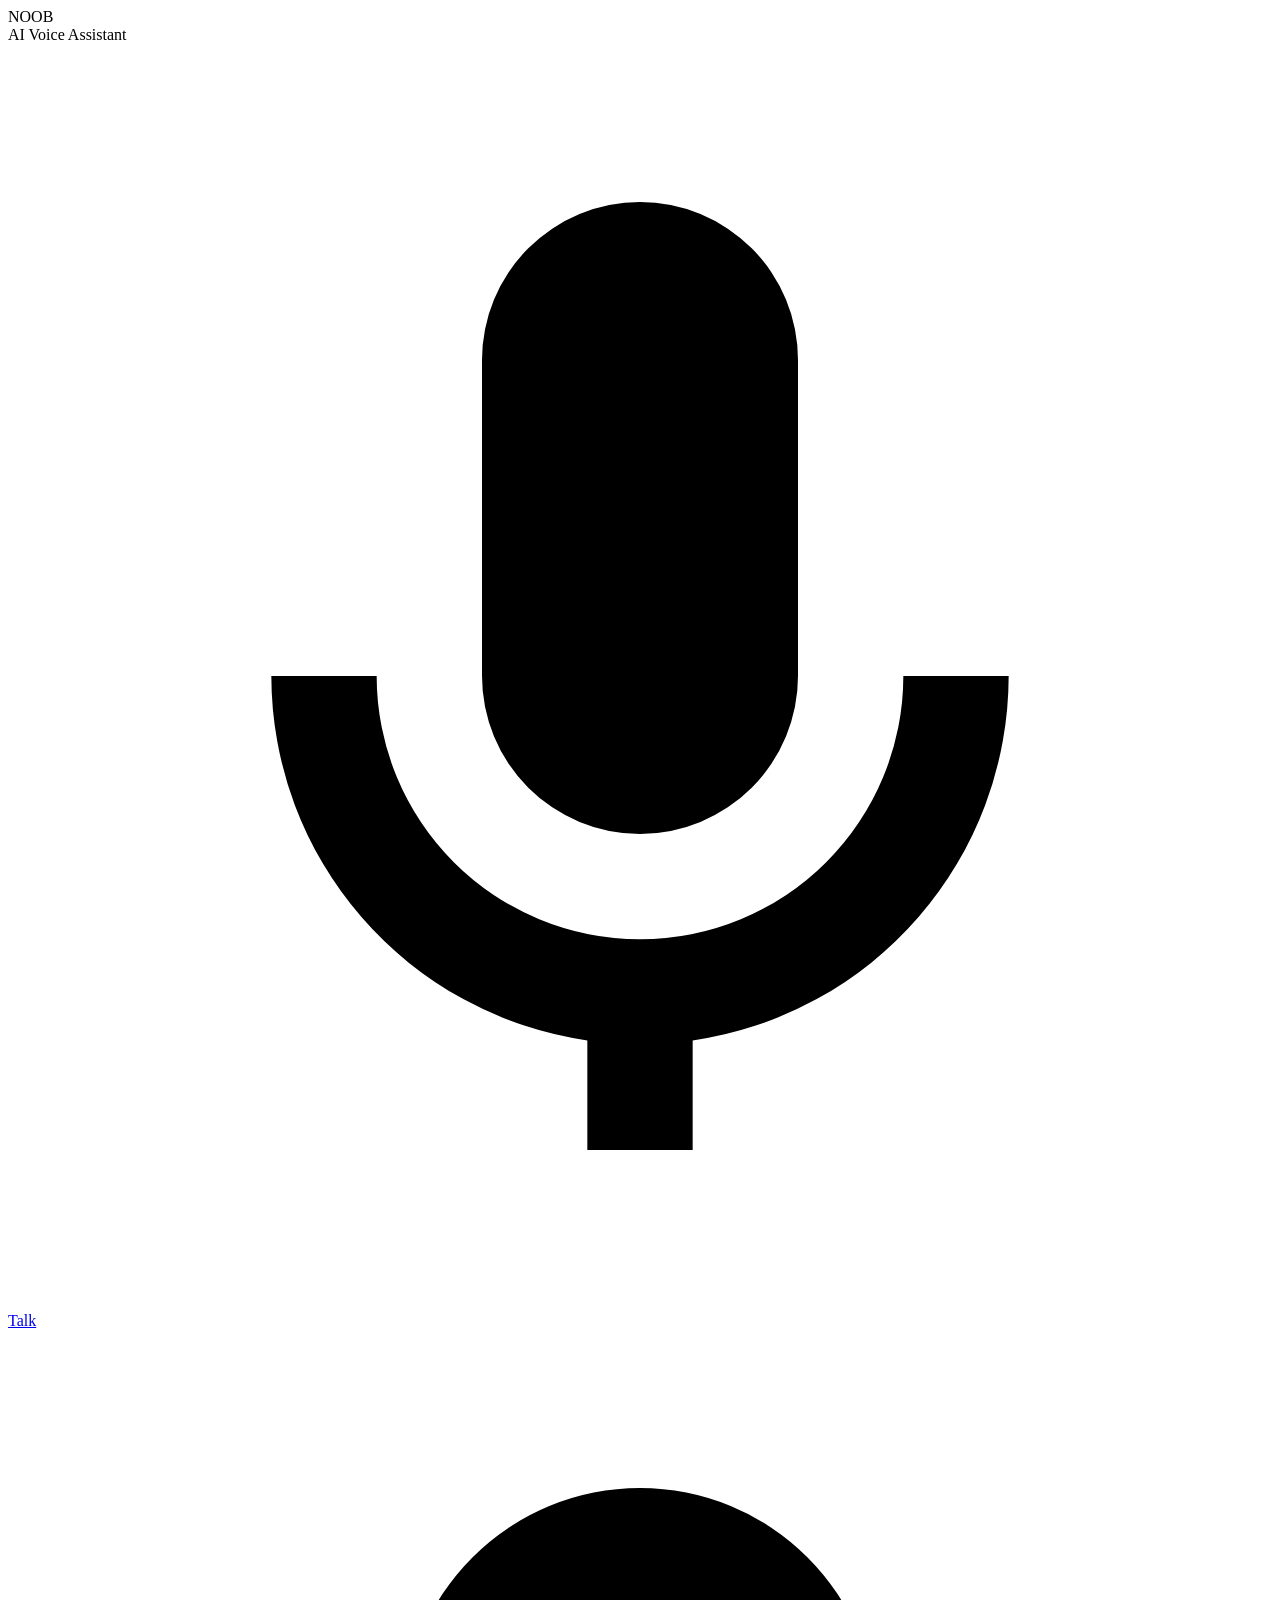
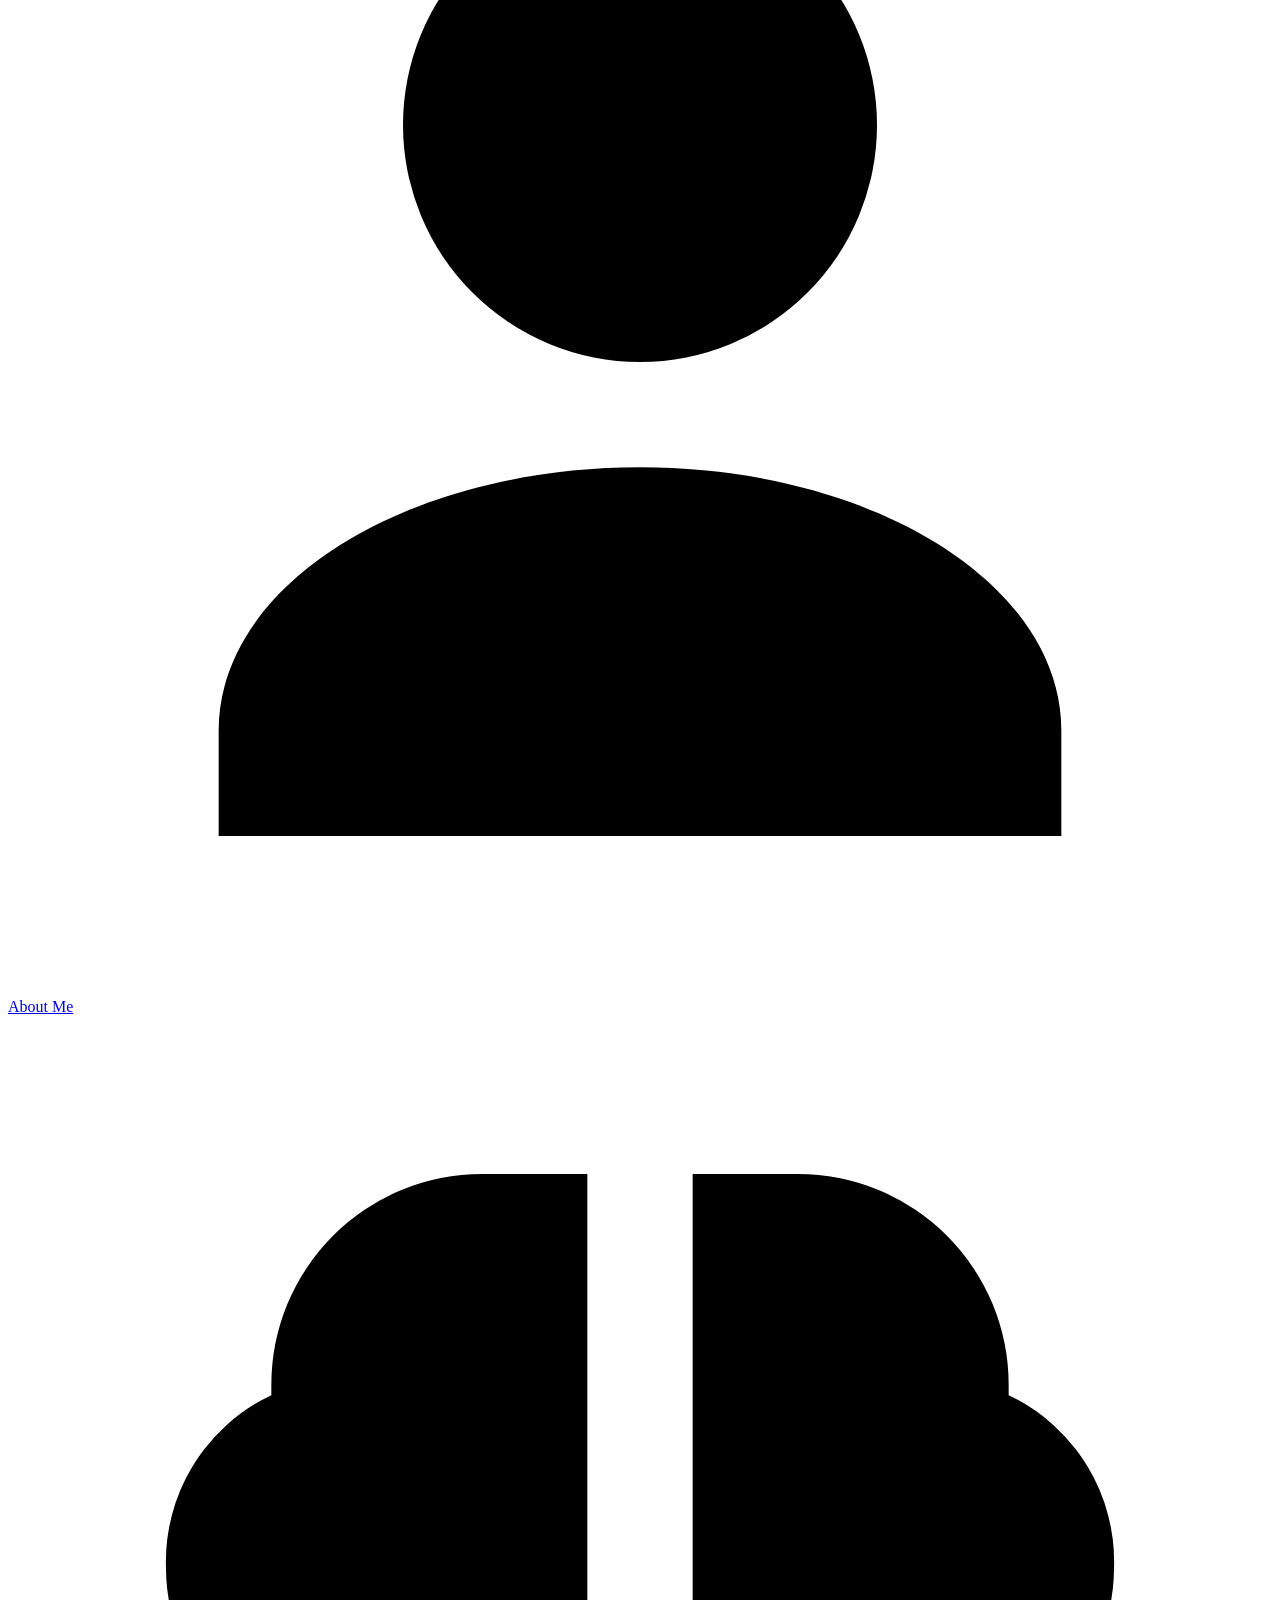
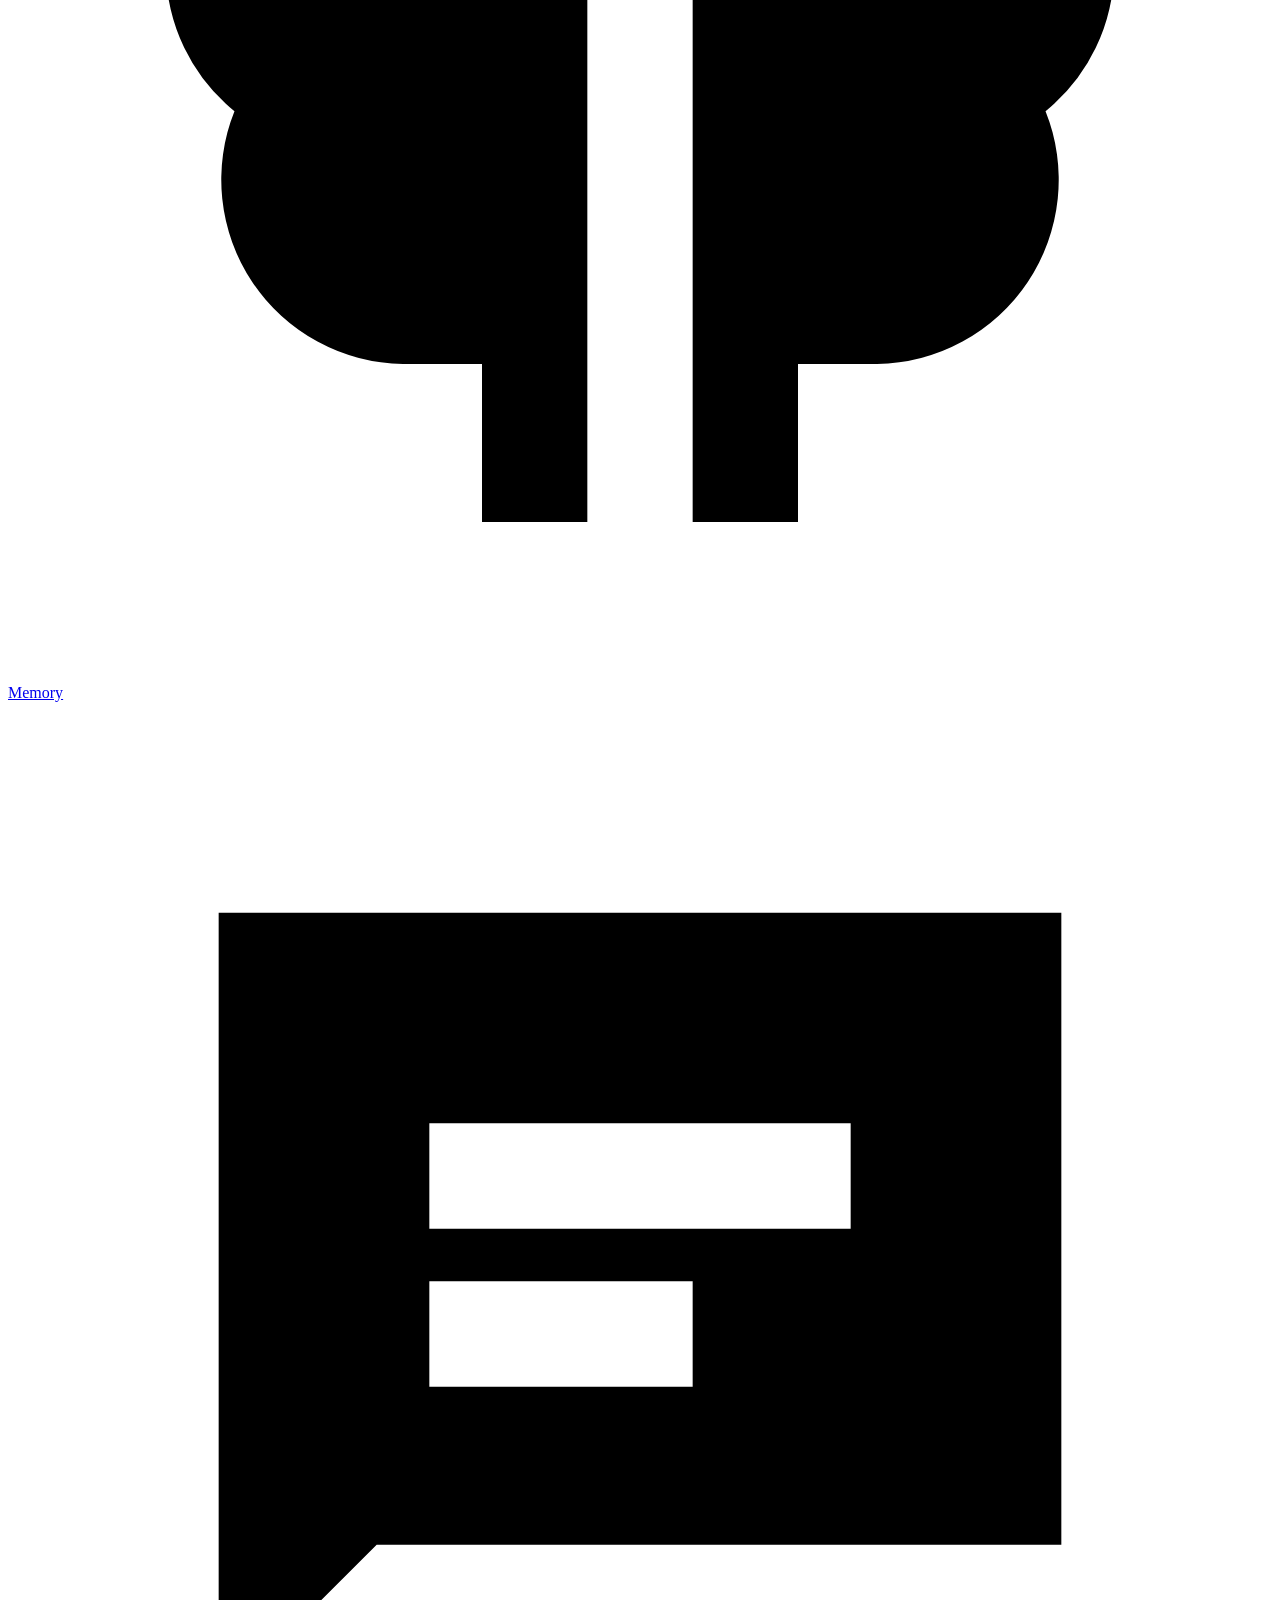
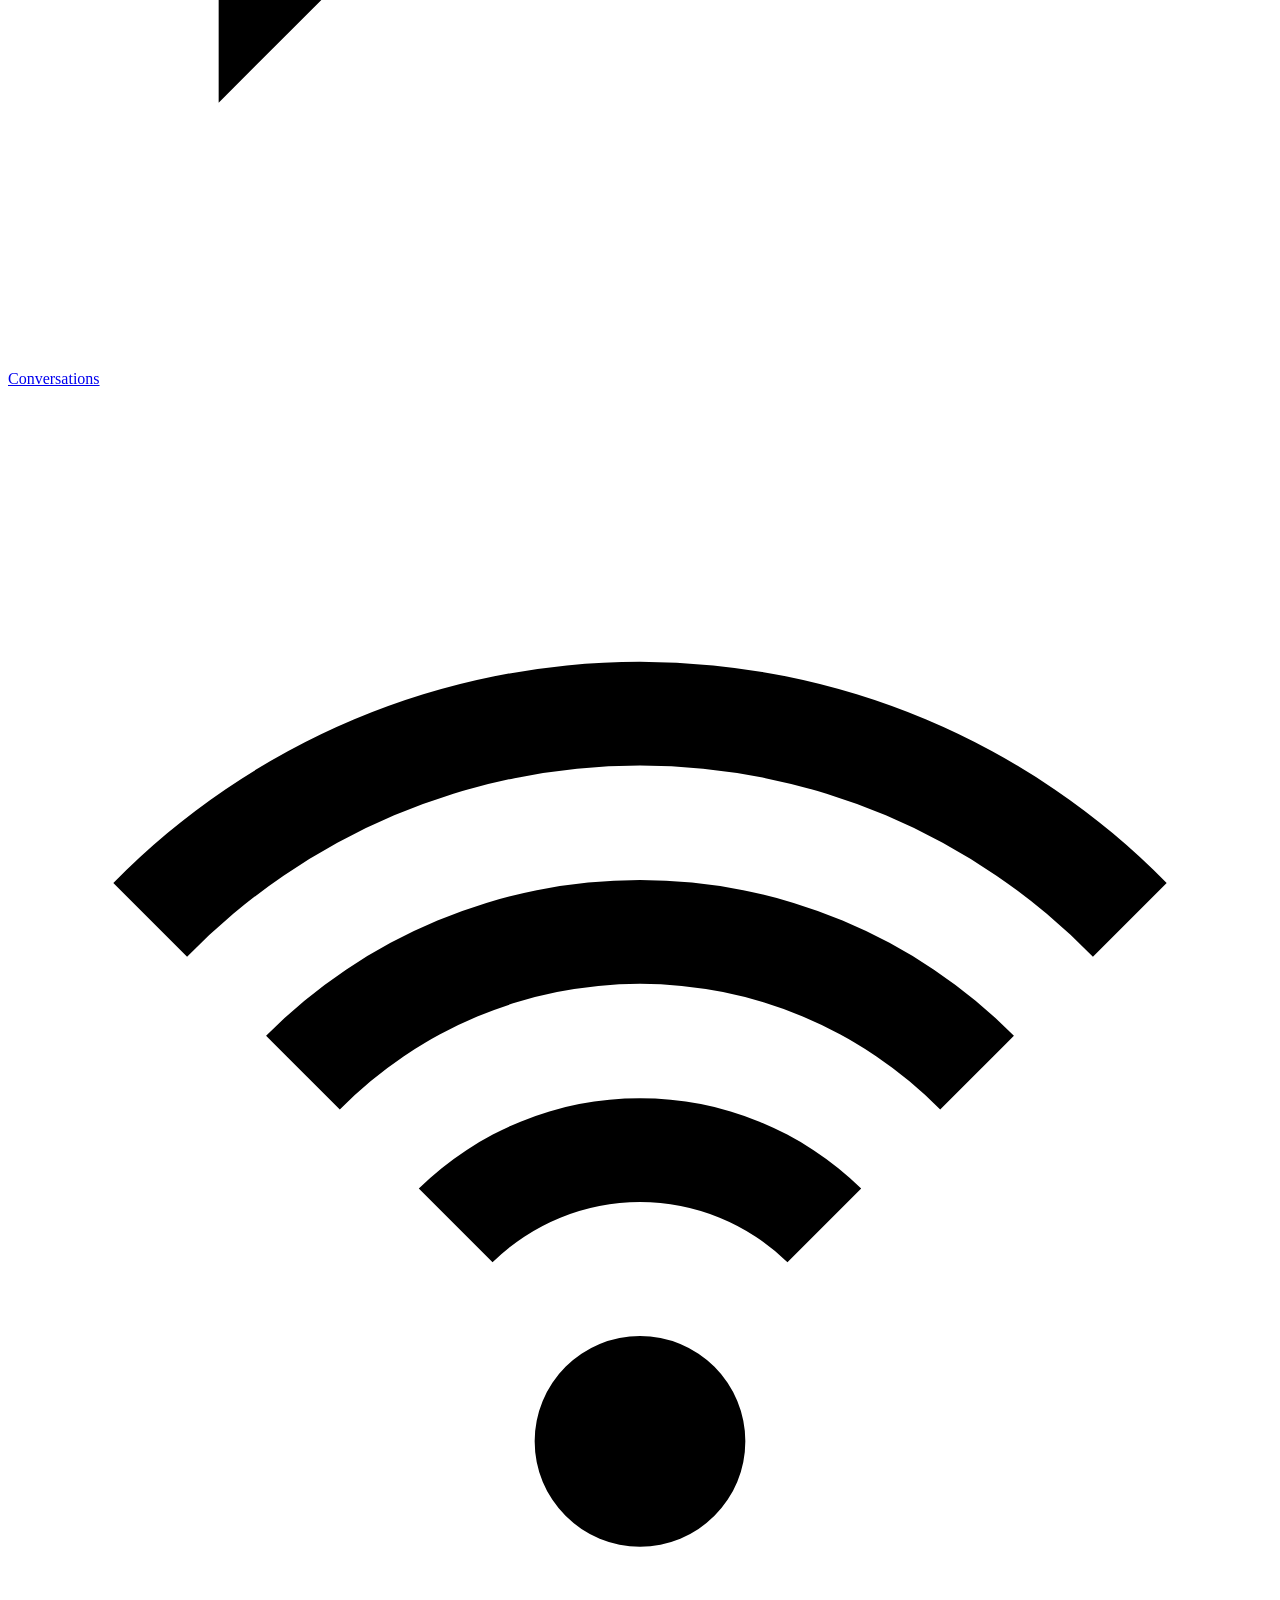
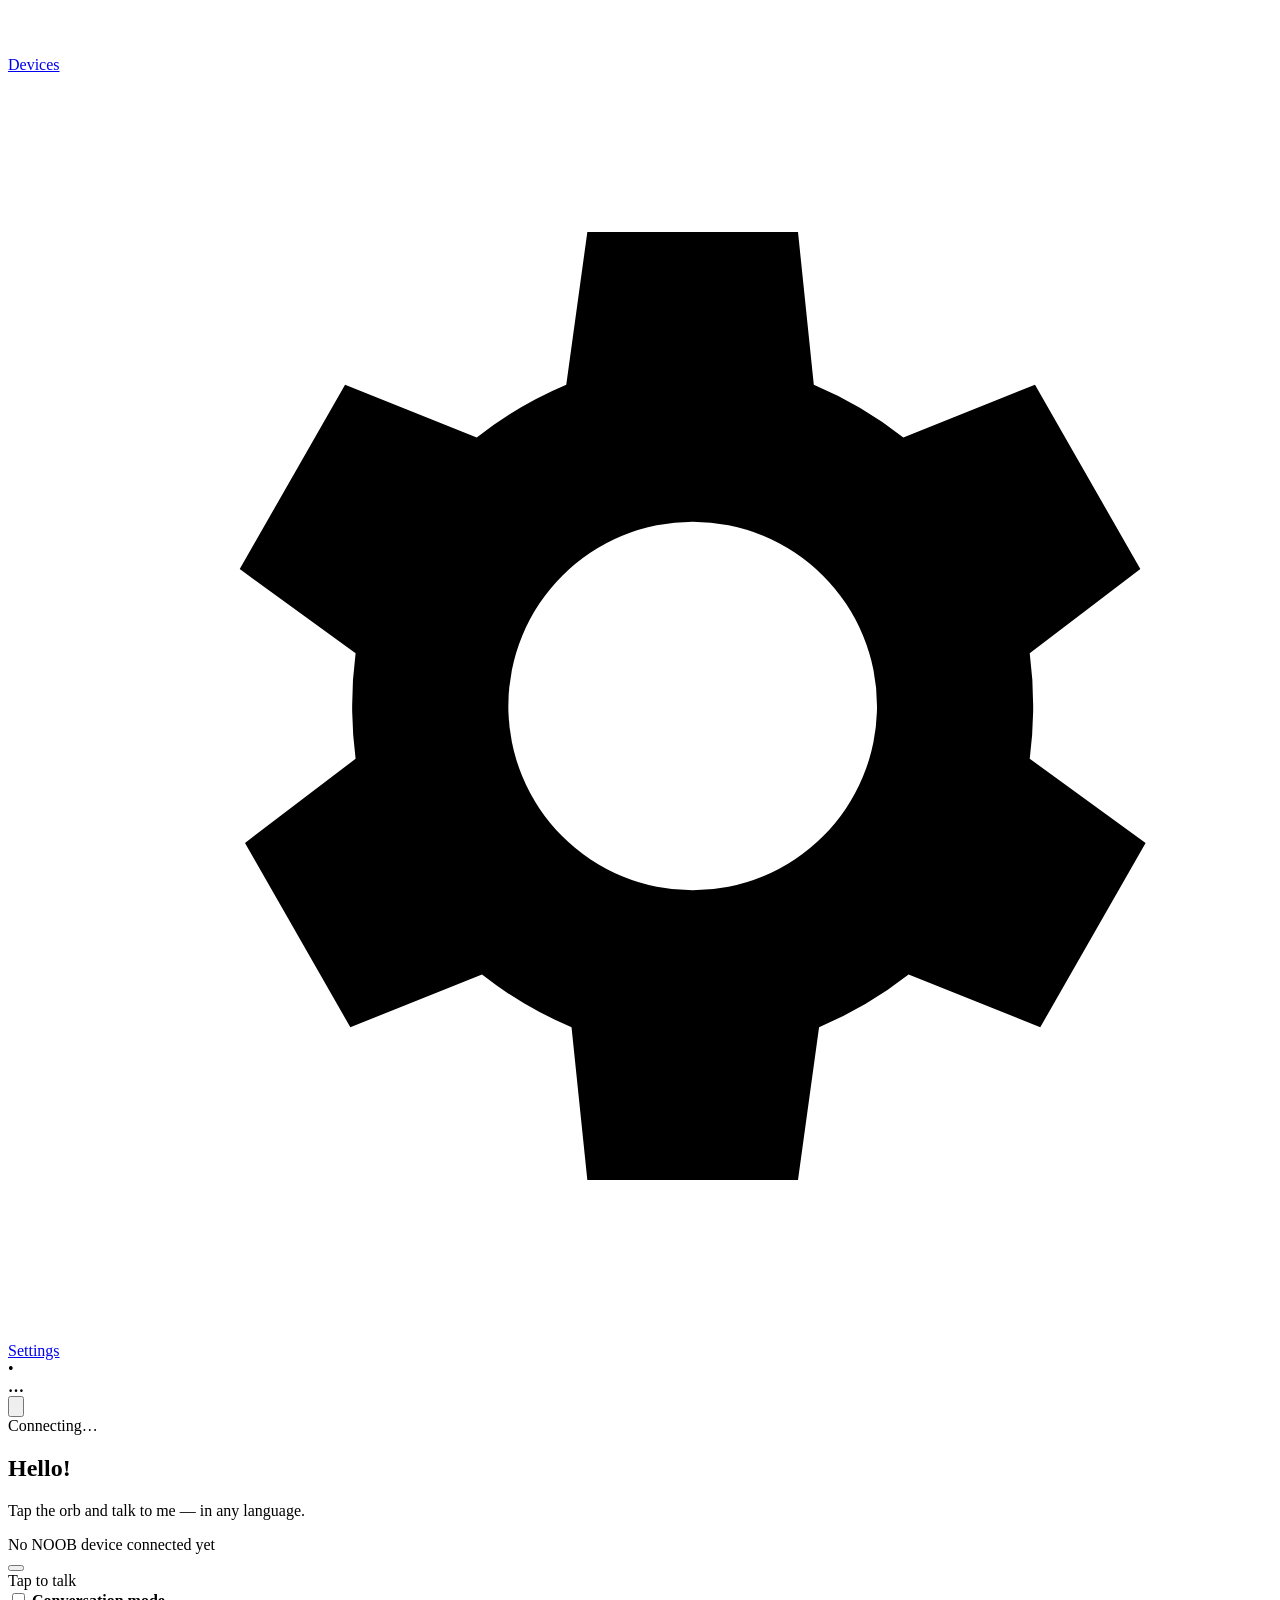
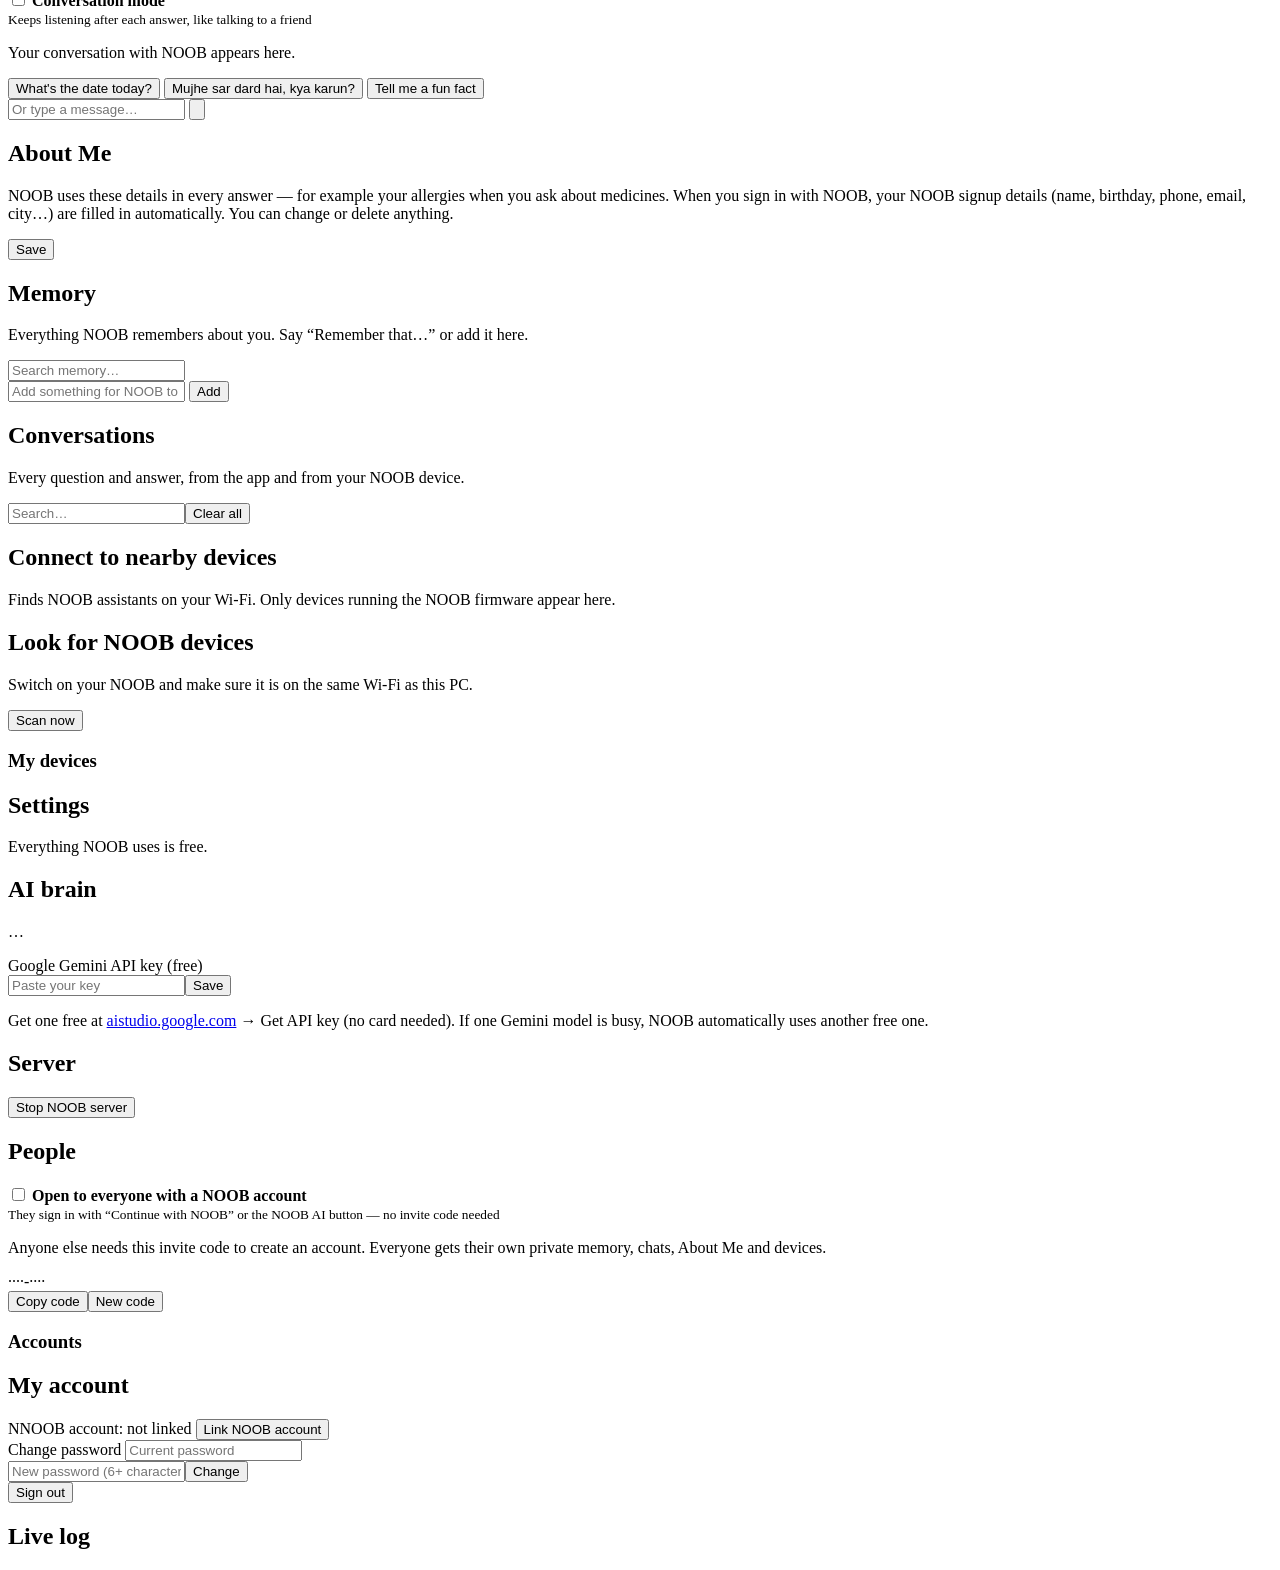
==== server/web/index.html @ 2a8a7c51 "Fill About Me with each person's NOOB signup details on every NOOB sign-in Name, birthday, gender, p" ====
<!doctype html>
<html lang="en">
<head>
  <meta charset="utf-8">
  <meta name="viewport" content="width=device-width, initial-scale=1">
  <title>NOOB</title>
  <link rel="icon" href="data:image/svg+xml,<svg xmlns='http://www.w3.org/2000/svg' viewBox='0 0 64 64'><defs><radialGradient id='g' cx='35%' cy='30%'><stop offset='0' stop-color='%2322d3ee'/><stop offset='1' stop-color='%237c5cff'/></radialGradient></defs><circle cx='32' cy='32' r='28' fill='url(%23g)'/></svg>">
  <link rel="stylesheet" href="/static/style.css">
</head>
<body>
<div class="bg-glow"></div>

<aside class="sidebar">
  <div class="brand">
    <div class="brand-orb"></div>
    <div><div class="brand-name">NOOB</div><div class="brand-sub">AI Voice Assistant</div></div>
  </div>
  <nav>
    <a href="#talk" data-page="talk"><svg viewBox="0 0 24 24"><path d="M12 15a3 3 0 0 0 3-3V6a3 3 0 0 0-6 0v6a3 3 0 0 0 3 3Zm5-3a5 5 0 0 1-10 0H5a7 7 0 0 0 6 6.92V21h2v-2.08A7 7 0 0 0 19 12h-2Z"/></svg><span>Talk</span></a>
    <a href="#about" data-page="about"><svg viewBox="0 0 24 24"><path d="M12 12a4.5 4.5 0 1 0 0-9 4.5 4.5 0 0 0 0 9Zm0 2c-4.4 0-8 2.2-8 5v2h16v-2c0-2.8-3.6-5-8-5Z"/></svg><span>About Me</span></a>
    <a href="#memory" data-page="memory"><svg viewBox="0 0 24 24"><path d="M9 3a4 4 0 0 0-4 4v.2A3.5 3.5 0 0 0 3 10.5 3.5 3.5 0 0 0 4.3 13.2 3.5 3.5 0 0 0 7.5 18H9v3h2V3H9Zm6 0h-2v18h2v-3h1.5a3.5 3.5 0 0 0 3.2-4.8A3.5 3.5 0 0 0 21 10.5a3.5 3.5 0 0 0-2-3.3V7a4 4 0 0 0-4-4Z"/></svg><span>Memory</span></a>
    <a href="#history" data-page="history"><svg viewBox="0 0 24 24"><path d="M4 4h16v12H7l-3 3V4Zm4 4v2h8V8H8Zm0 3v2h5v-2H8Z"/></svg><span>Conversations</span></a>
    <a href="#devices" data-page="devices"><svg viewBox="0 0 24 24"><path d="M12 18a2 2 0 1 0 0 4 2 2 0 0 0 0-4Zm-4.2-2.8 1.4 1.4a4 4 0 0 1 5.6 0l1.4-1.4a6 6 0 0 0-8.4 0Zm-2.9-2.9 1.4 1.4a8 8 0 0 1 11.4 0l1.4-1.4a10 10 0 0 0-14.2 0ZM2 9.4l1.4 1.4a12 12 0 0 1 17.2 0L22 9.4a14 14 0 0 0-20 0Z"/></svg><span>Devices</span></a>
    <a href="#settings" data-page="settings"><svg viewBox="0 0 24 24"><path d="M19.4 13a7.7 7.7 0 0 0 0-2l2.1-1.6-2-3.5-2.5 1a7.4 7.4 0 0 0-1.7-1L15 3h-4l-.4 2.9a7.4 7.4 0 0 0-1.7 1l-2.5-1-2 3.5L6.6 11a7.7 7.7 0 0 0 0 2l-2.1 1.6 2 3.5 2.5-1a7.4 7.4 0 0 0 1.7 1L11 21h4l.4-2.9a7.4 7.4 0 0 0 1.7-1l2.5 1 2-3.5L19.4 13ZM13 15.5a3.5 3.5 0 1 1 0-7 3.5 3.5 0 0 1 0 7Z"/></svg><span>Settings</span></a>
  </nav>
  <div class="user-chip">
    <div class="avatar" id="avatar">•</div>
    <div class="who"><b id="userName">…</b><span class="muted" id="userRole"></span></div>
    <button class="icon-btn" id="signOut" title="Sign out"><svg viewBox="0 0 24 24"><path d="M10 17l1.4-1.4-2.6-2.6H20v-2H8.8l2.6-2.6L10 7l-5 5 5 5ZM4 5h8V3H4a2 2 0 0 0-2 2v14a2 2 0 0 0 2 2h8v-2H4V5Z"/></svg></button>
  </div>
  <div class="server-pill" id="serverPill"><span class="dot"></span><span id="serverText">Connecting…</span></div>
</aside>

<main>
  <!-- ============ TALK ============ -->
  <section id="page-talk" class="page">
    <div class="talk-layout">
      <div class="talk-left">
        <h1 id="greeting">Hello!</h1>
        <p class="muted" id="subGreeting">Tap the orb and talk to me — in any language.</p>
        <div class="device-status" id="deviceStatus"><span class="dot"></span><span id="deviceStatusText">No NOOB device connected yet</span></div>
        <button class="orb-wrap" id="orbBtn" aria-label="Talk to NOOB">
          <div class="orb idle" id="orb"><div class="orb-core"></div><div class="orb-ring"></div><div class="orb-ring r2"></div></div>
        </button>
        <div class="status-line" id="statusLine">Tap to talk</div>
        <label class="switch-row">
          <span class="switch"><input type="checkbox" id="convMode"><span class="slider"></span></span>
          <span><b>Conversation mode</b><br><small class="muted">Keeps listening after each answer, like talking to a friend</small></span>
        </label>
      </div>
      <div class="talk-right card">
        <div class="chat" id="chat">
          <div class="chat-empty" id="chatEmpty">
            <div class="brand-orb big"></div>
            <p>Your conversation with NOOB appears here.</p>
            <div class="chips">
              <button class="chip">What's the date today?</button>
              <button class="chip">Mujhe sar dard hai, kya karun?</button>
              <button class="chip">Tell me a fun fact</button>
            </div>
          </div>
        </div>
        <form class="composer" id="composer">
          <input id="typeBox" placeholder="Or type a message…" autocomplete="off">
          <button class="btn primary icon" type="submit" aria-label="Send"><svg viewBox="0 0 24 24"><path d="M3 20.5 21 12 3 3.5 3 10l12 2-12 2z"/></svg></button>
        </form>
      </div>
    </div>
  </section>

  <!-- ============ ABOUT ME ============ -->
  <section id="page-about" class="page">
    <header class="page-head">
      <div><h1>About Me</h1><p class="muted">NOOB uses these details in every answer — for example your allergies when you ask about medicines. When you sign in with NOOB, your NOOB signup details (name, birthday, phone, email, city…) are filled in automatically. You can change or delete anything.</p></div>
      <button class="btn primary" id="saveProfile">Save</button>
    </header>
    <div class="card"><div class="form-grid" id="profileForm"></div></div>
  </section>

  <!-- ============ MEMORY ============ -->
  <section id="page-memory" class="page">
    <header class="page-head">
      <div><h1>Memory</h1><p class="muted">Everything NOOB remembers about you. Say “Remember that…” or add it here.</p></div>
      <input class="search" id="factSearch" placeholder="Search memory…">
    </header>
    <form class="card add-row" id="addFact">
      <input id="newFact" placeholder="Add something for NOOB to remember, e.g. My mother's birthday is 12 March" maxlength="500">
      <button class="btn primary" type="submit">Add</button>
    </form>
    <div class="list" id="factList"></div>
  </section>

  <!-- ============ CONVERSATIONS ============ -->
  <section id="page-history" class="page">
    <header class="page-head">
      <div><h1>Conversations</h1><p class="muted">Every question and answer, from the app and from your NOOB device.</p></div>
      <div class="row"><input class="search" id="historySearch" placeholder="Search…"><button class="btn danger ghost" id="clearHistory">Clear all</button></div>
    </header>
    <div class="card history" id="historyList"></div>
  </section>

  <!-- ============ DEVICES ============ -->
  <section id="page-devices" class="page">
    <header class="page-head">
      <div><h1>Connect to nearby devices</h1><p class="muted">Finds NOOB assistants on your Wi-Fi. Only devices running the NOOB firmware appear here.</p></div>
    </header>
    <div class="card scan-card">
      <div class="radar" id="radar"><span></span><span></span><span></span><div class="radar-dot"></div></div>
      <div>
        <h2 id="scanTitle">Look for NOOB devices</h2>
        <p class="muted">Switch on your NOOB and make sure it is on the same Wi-Fi as this PC.</p>
        <button class="btn primary" id="scanBtn">Scan now</button>
      </div>
    </div>
    <h3 class="section-title" id="foundTitle" hidden>Found nearby</h3>
    <div class="list" id="foundList"></div>
    <h3 class="section-title">My devices</h3>
    <div class="list" id="myDevices"></div>
  </section>

  <!-- ============ SETTINGS ============ -->
  <section id="page-settings" class="page">
    <header class="page-head"><div><h1>Settings</h1><p class="muted">Everything NOOB uses is free.</p></div></header>
    <div class="grid2 owner-only">
      <div class="card">
        <h2>AI brain</h2>
        <p class="muted" id="brainStatus">…</p>
        <label class="field"><span>Google Gemini API key (free)</span>
          <div class="row"><input id="geminiKey" type="password" placeholder="Paste your key" autocomplete="off"><button class="btn primary" id="saveKey">Save</button></div>
        </label>
        <p class="muted small">Get one free at <a href="https://aistudio.google.com/apikey" target="_blank" rel="noopener">aistudio.google.com</a> → Get API key (no card needed). If one Gemini model is busy, NOOB automatically uses another free one.</p>
      </div>
      <div class="card">
        <h2>Server</h2>
        <dl class="facts-dl" id="serverInfo"></dl>
        <button class="btn danger ghost" id="stopServer">Stop NOOB server</button>
      </div>
    </div>
    <div class="grid2">
      <div class="card owner-only">
        <h2>People</h2>
        <label class="switch-row open-row">
          <span class="switch"><input type="checkbox" id="openToNoob"><span class="slider"></span></span>
          <span><b>Open to everyone with a NOOB account</b><br><small class="muted">They sign in with “Continue with NOOB” or the NOOB AI button — no invite code needed</small></span>
        </label>
        <p class="muted">Anyone else needs this invite code to create an account. Everyone gets their own private memory, chats, About Me and devices.</p>
        <div class="invite" id="inviteCode">····-····</div>
        <div class="row"><button class="btn ghost" id="copyInvite">Copy code</button><button class="btn ghost" id="newInvite">New code</button></div>
        <h3 class="section-title">Accounts</h3>
        <div class="list" id="userList"></div>
      </div>
      <div class="card">
        <h2>My account</h2>
        <dl class="facts-dl" id="accountInfo"></dl>
        <div class="row noob-link-row"><span class="noob-mark">N</span><span class="grow-text" id="noobLinkText">NOOB account: not linked</span>
          <button class="btn ghost" id="linkNoob">Link NOOB account</button></div>
        <label class="field"><span>Change password</span>
          <input id="oldPw" type="password" placeholder="Current password" autocomplete="current-password"></label>
        <div class="row"><input id="newPw" type="password" placeholder="New password (6+ characters)" autocomplete="new-password"><button class="btn primary" id="changePw">Change</button></div>
        <div class="row end"><button class="btn ghost" id="signOut2">Sign out</button></div>
      </div>
    </div>
    <div class="card owner-only" style="margin-top:18px">
      <h2>Live log</h2>
      <pre class="log" id="log"></pre>
    </div>
  </section>
</main>

<!-- server offline overlay -->
<div class="overlay" id="offline" hidden>
  <div class="card center">
    <div class="brand-orb big dim"></div>
    <h2>NOOB server is not running</h2>
    <p class="muted">Double-click <b>NOOB App.bat</b> to start it again. This page reconnects automatically.</p>
  </div>
</div>

<!-- modal -->
<div class="overlay" id="modal" hidden>
  <div class="card modal">
    <h2 id="modalTitle"></h2>
    <p class="muted" id="modalText"></p>
    <div id="modalBody"></div>
    <div class="row end"><button class="btn ghost" id="modalCancel">Cancel</button><button class="btn primary" id="modalOk">OK</button></div>
  </div>
</div>

<div class="toasts" id="toasts"></div>
<script src="/static/app.js"></script>
</body>
</html>
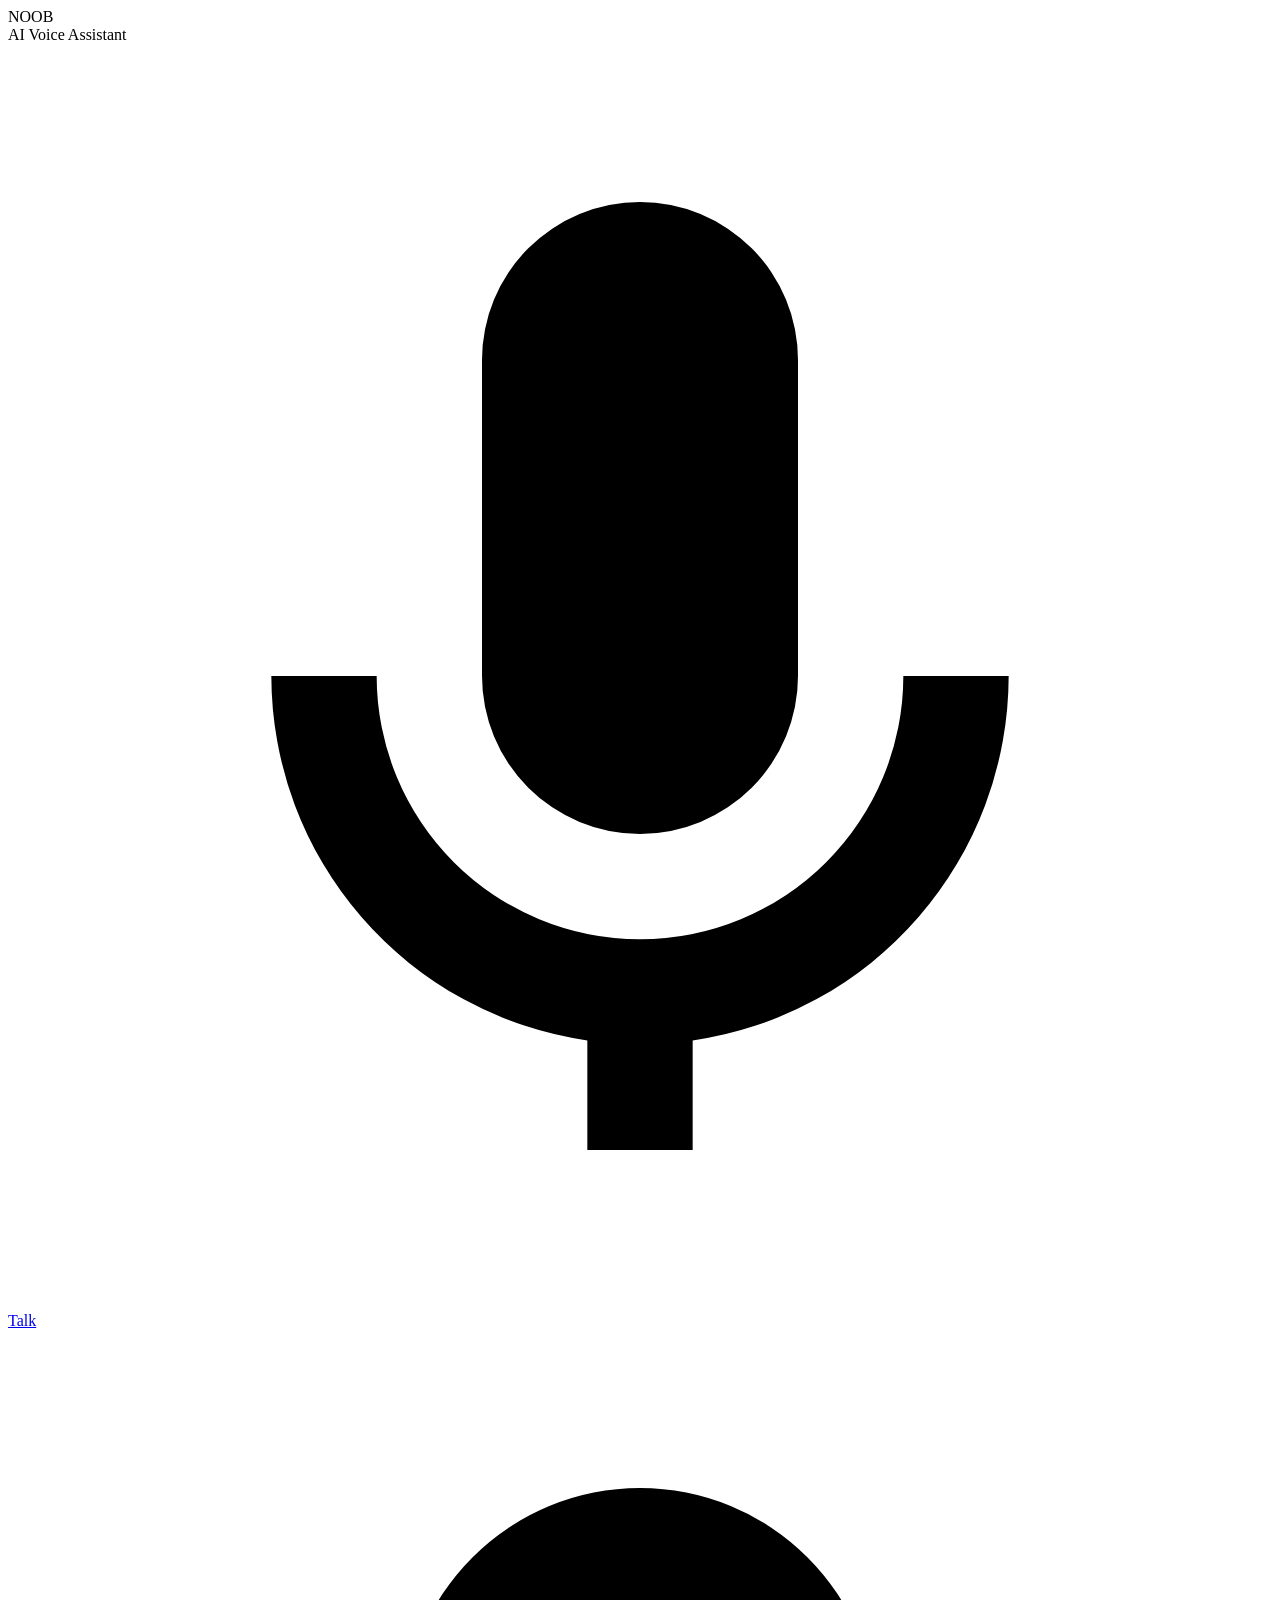
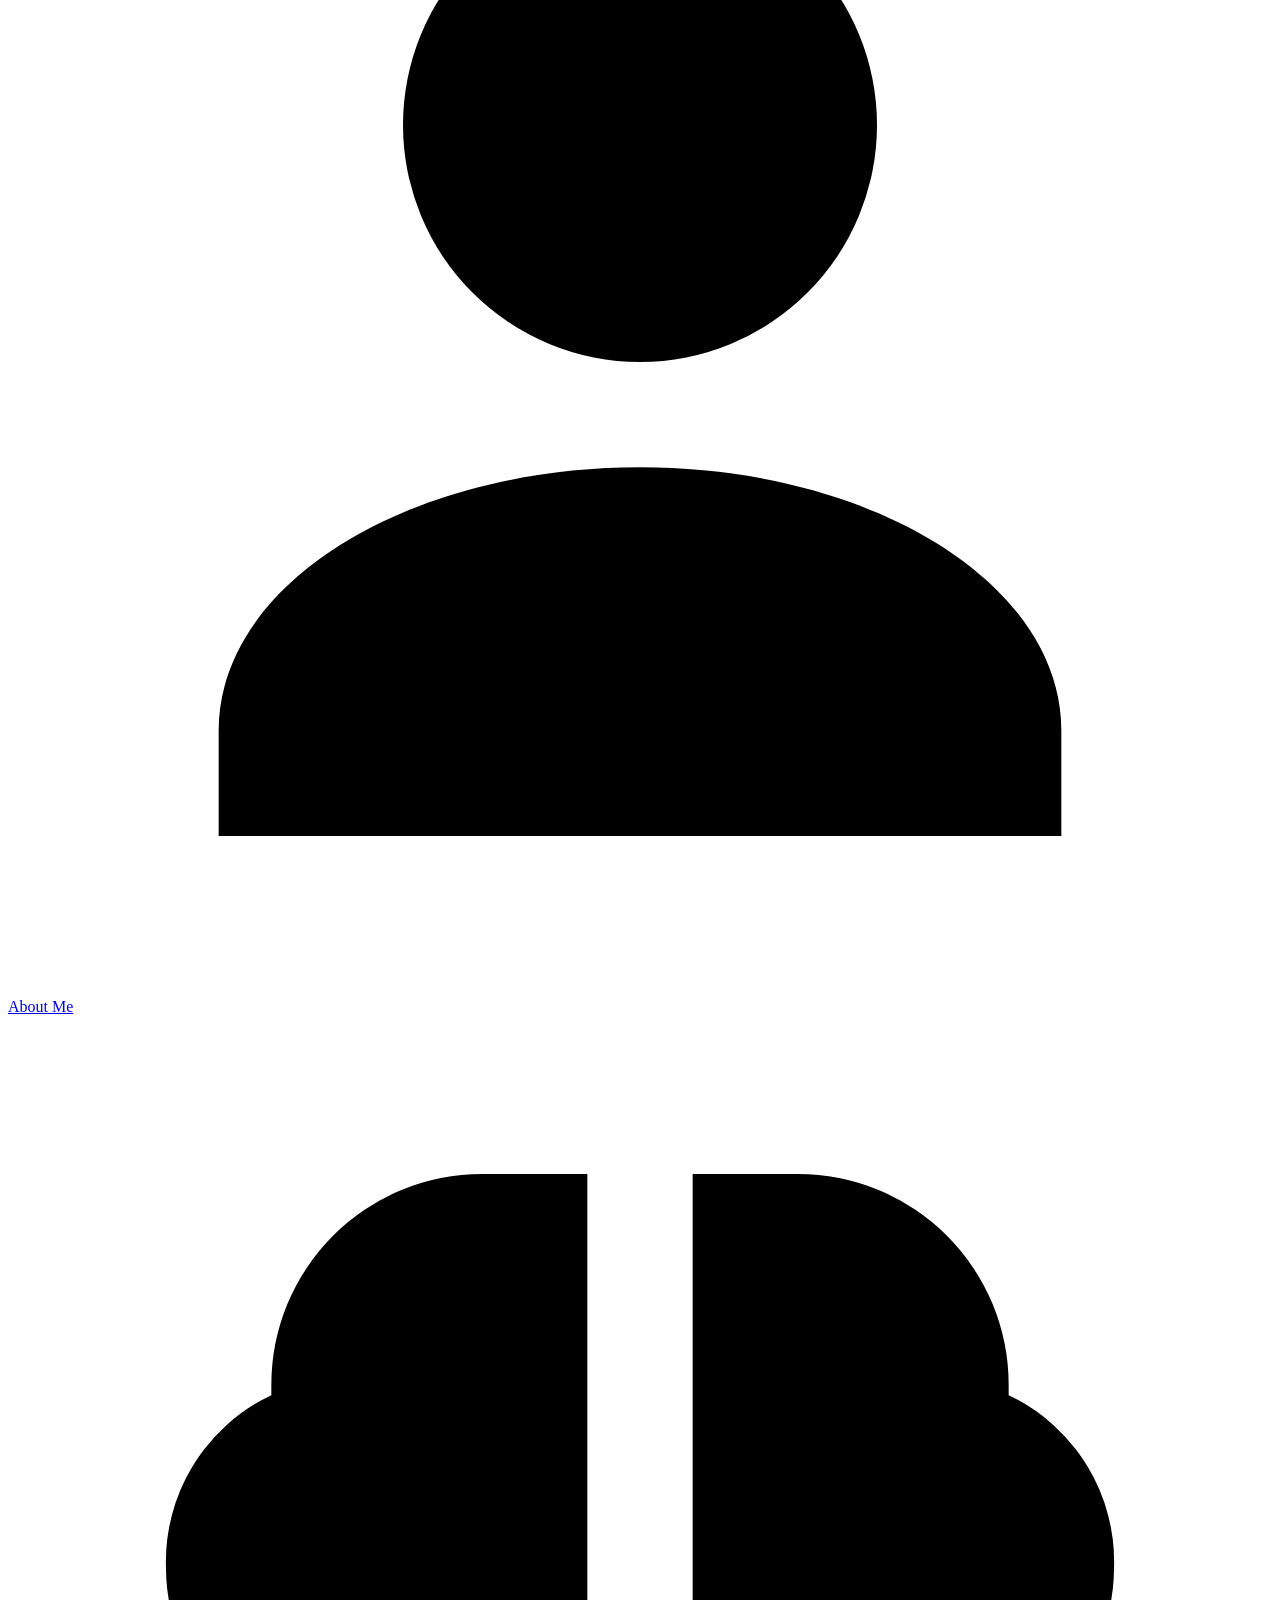
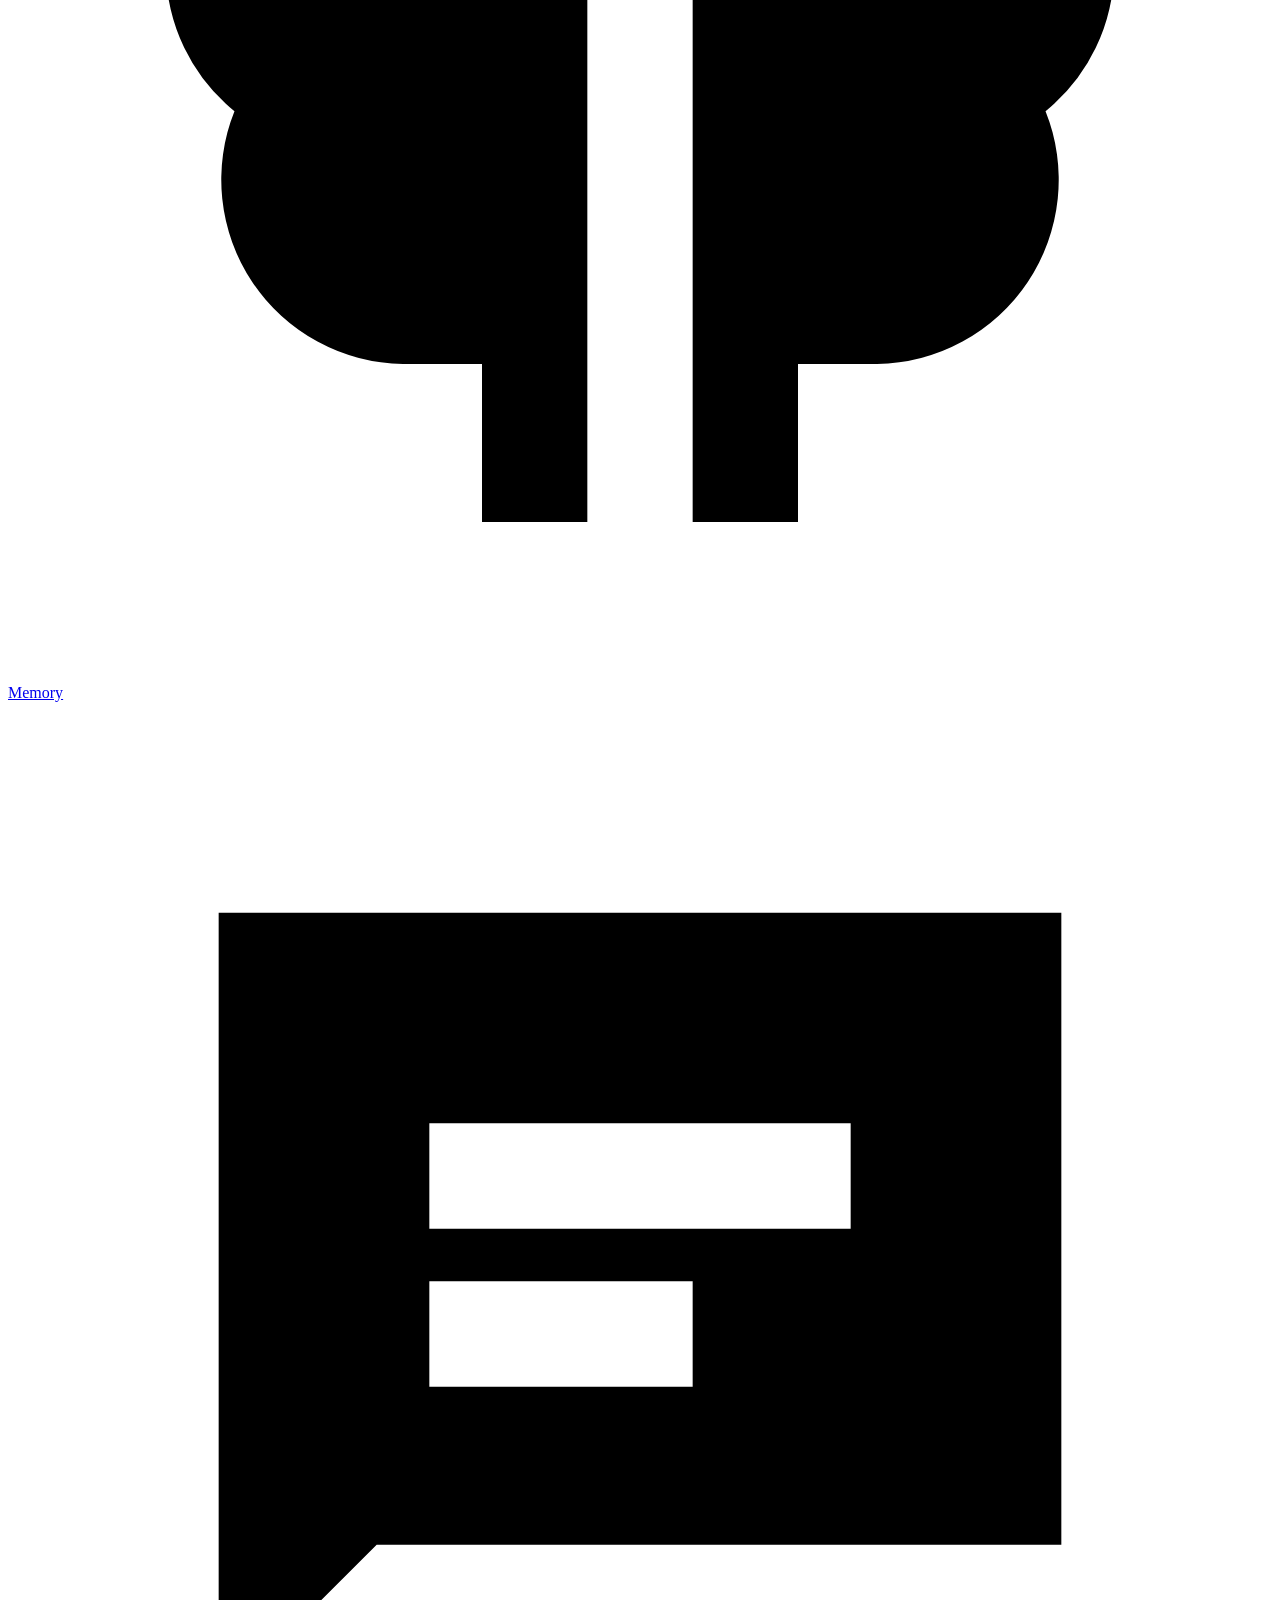
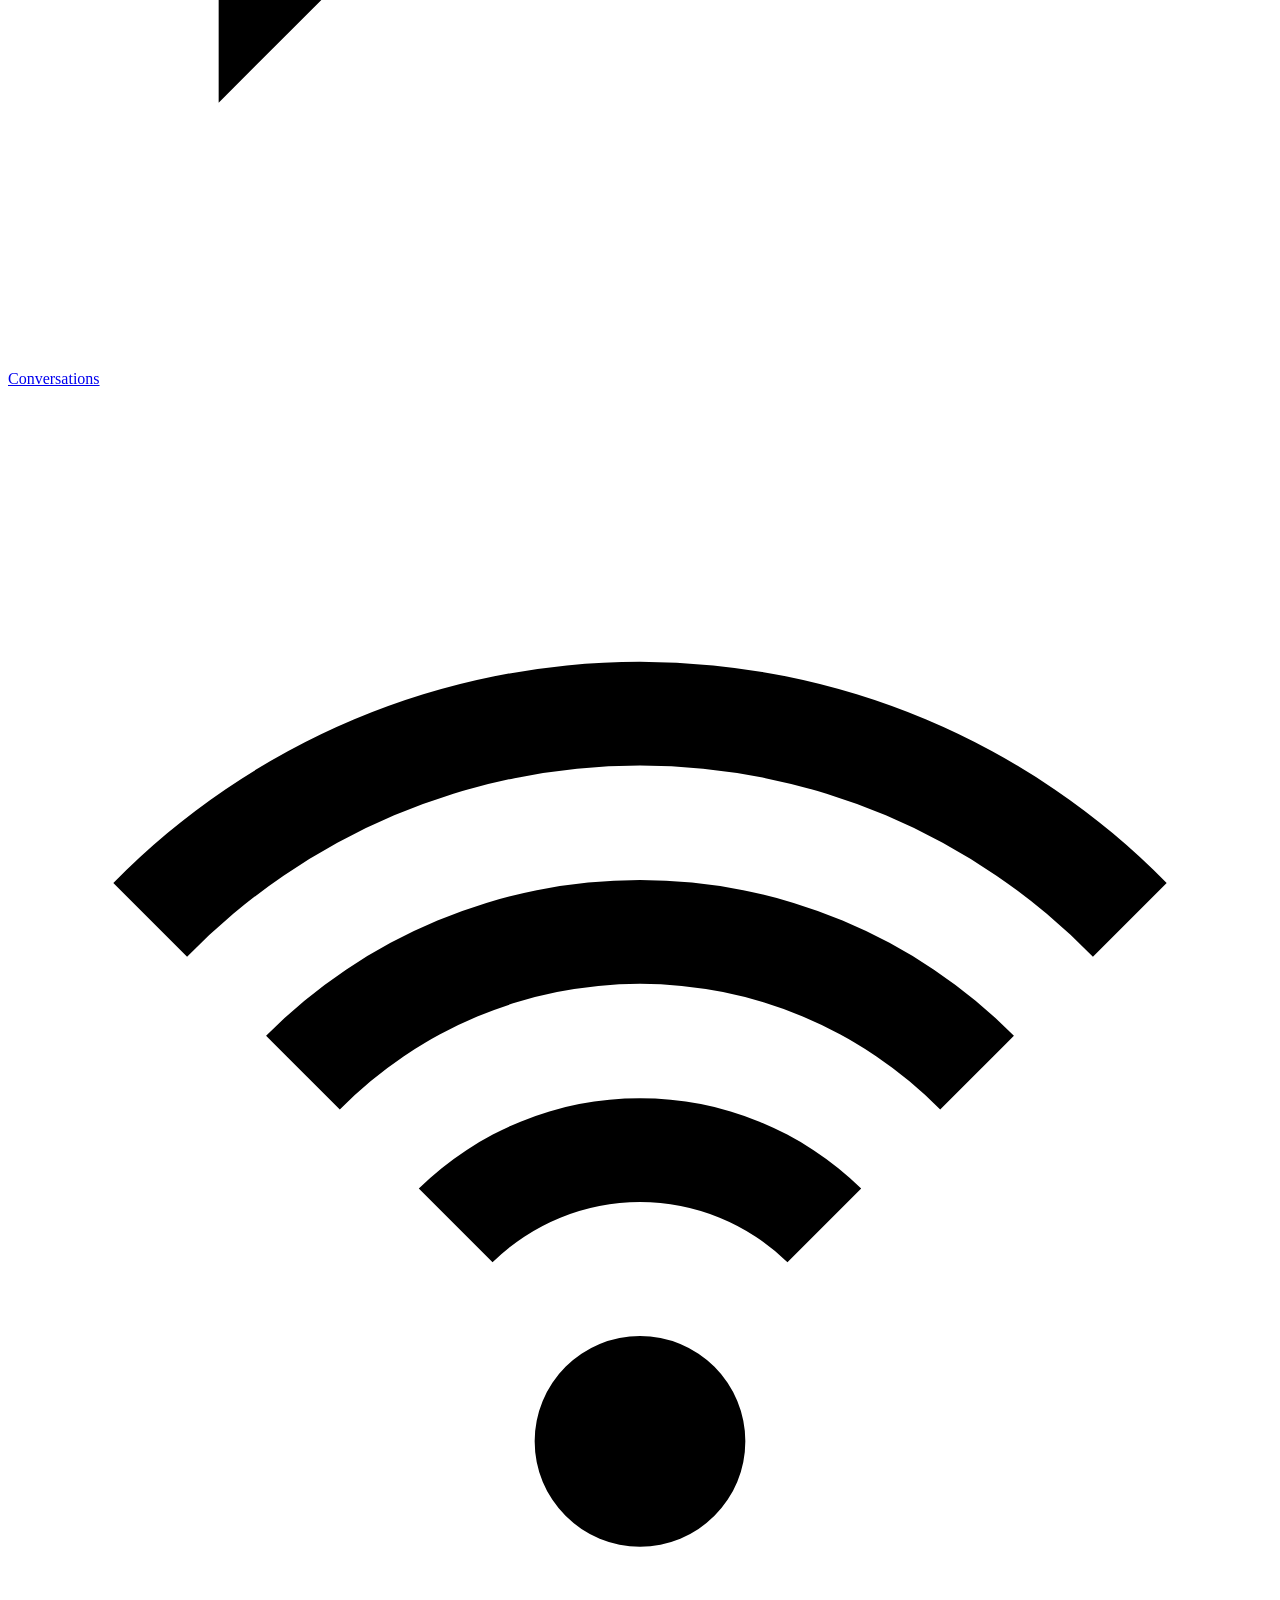
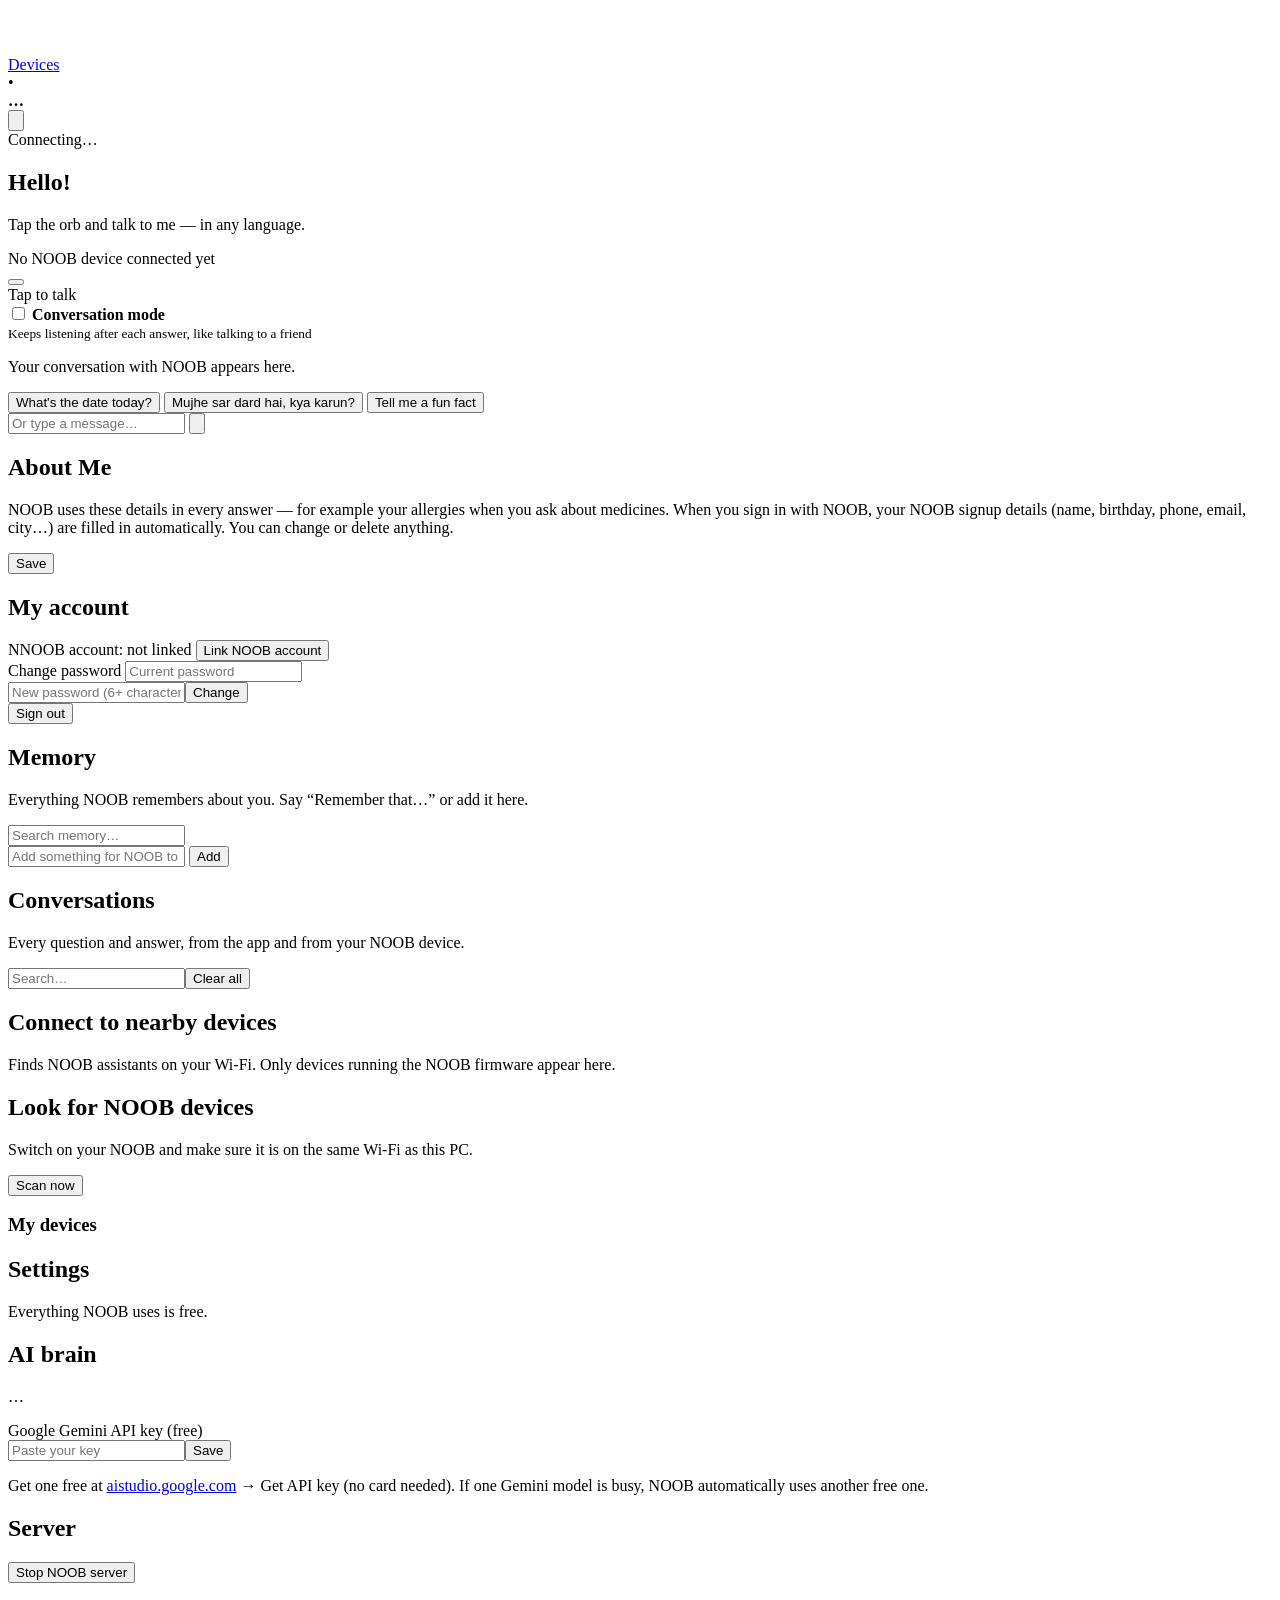
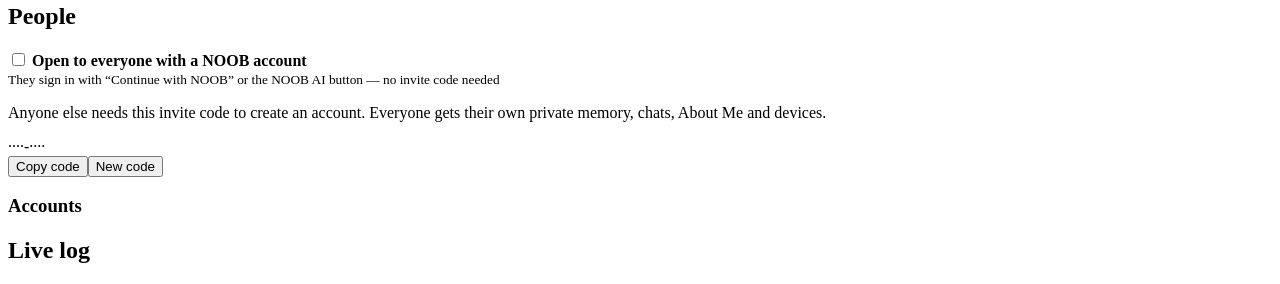
==== commit 66bdb447: "White theme; Settings only for the owner; other people's messages kept out of the live log - New whi" ====
--- a/server/web/index.html
+++ b/server/web/index.html
@@ -16,12 +16,12 @@
     <div><div class="brand-name">NOOB</div><div class="brand-sub">AI Voice Assistant</div></div>
   </div>
   <nav>
-    <a href="#talk" data-page="talk"><svg viewBox="0 0 24 24"><path d="M12 15a3 3 0 0 0 3-3V6a3 3 0 0 0-6 0v6a3 3 0 0 0 3 3Zm5-3a5 5 0 0 1-10 0H5a7 7 0 0 0 6 6.92V21h2v-2.08A7 7 0 0 0 19 12h-2Z"/></svg><span>Talk</span></a>
-    <a href="#about" data-page="about"><svg viewBox="0 0 24 24"><path d="M12 12a4.5 4.5 0 1 0 0-9 4.5 4.5 0 0 0 0 9Zm0 2c-4.4 0-8 2.2-8 5v2h16v-2c0-2.8-3.6-5-8-5Z"/></svg><span>About Me</span></a>
-    <a href="#memory" data-page="memory"><svg viewBox="0 0 24 24"><path d="M9 3a4 4 0 0 0-4 4v.2A3.5 3.5 0 0 0 3 10.5 3.5 3.5 0 0 0 4.3 13.2 3.5 3.5 0 0 0 7.5 18H9v3h2V3H9Zm6 0h-2v18h2v-3h1.5a3.5 3.5 0 0 0 3.2-4.8A3.5 3.5 0 0 0 21 10.5a3.5 3.5 0 0 0-2-3.3V7a4 4 0 0 0-4-4Z"/></svg><span>Memory</span></a>
-    <a href="#history" data-page="history"><svg viewBox="0 0 24 24"><path d="M4 4h16v12H7l-3 3V4Zm4 4v2h8V8H8Zm0 3v2h5v-2H8Z"/></svg><span>Conversations</span></a>
-    <a href="#devices" data-page="devices"><svg viewBox="0 0 24 24"><path d="M12 18a2 2 0 1 0 0 4 2 2 0 0 0 0-4Zm-4.2-2.8 1.4 1.4a4 4 0 0 1 5.6 0l1.4-1.4a6 6 0 0 0-8.4 0Zm-2.9-2.9 1.4 1.4a8 8 0 0 1 11.4 0l1.4-1.4a10 10 0 0 0-14.2 0ZM2 9.4l1.4 1.4a12 12 0 0 1 17.2 0L22 9.4a14 14 0 0 0-20 0Z"/></svg><span>Devices</span></a>
-    <a href="#settings" data-page="settings"><svg viewBox="0 0 24 24"><path d="M19.4 13a7.7 7.7 0 0 0 0-2l2.1-1.6-2-3.5-2.5 1a7.4 7.4 0 0 0-1.7-1L15 3h-4l-.4 2.9a7.4 7.4 0 0 0-1.7 1l-2.5-1-2 3.5L6.6 11a7.7 7.7 0 0 0 0 2l-2.1 1.6 2 3.5 2.5-1a7.4 7.4 0 0 0 1.7 1L11 21h4l.4-2.9a7.4 7.4 0 0 0 1.7-1l2.5 1 2-3.5L19.4 13ZM13 15.5a3.5 3.5 0 1 1 0-7 3.5 3.5 0 0 1 0 7Z"/></svg><span>Settings</span></a>
+    <a href="#talk" data-page="talk" aria-label="Talk" title="Talk"><svg viewBox="0 0 24 24"><path d="M12 15a3 3 0 0 0 3-3V6a3 3 0 0 0-6 0v6a3 3 0 0 0 3 3Zm5-3a5 5 0 0 1-10 0H5a7 7 0 0 0 6 6.92V21h2v-2.08A7 7 0 0 0 19 12h-2Z"/></svg><span>Talk</span></a>
+    <a href="#about" data-page="about" aria-label="About Me" title="About Me"><svg viewBox="0 0 24 24"><path d="M12 12a4.5 4.5 0 1 0 0-9 4.5 4.5 0 0 0 0 9Zm0 2c-4.4 0-8 2.2-8 5v2h16v-2c0-2.8-3.6-5-8-5Z"/></svg><span>About Me</span></a>
+    <a href="#memory" data-page="memory" aria-label="Memory" title="Memory"><svg viewBox="0 0 24 24"><path d="M9 3a4 4 0 0 0-4 4v.2A3.5 3.5 0 0 0 3 10.5 3.5 3.5 0 0 0 4.3 13.2 3.5 3.5 0 0 0 7.5 18H9v3h2V3H9Zm6 0h-2v18h2v-3h1.5a3.5 3.5 0 0 0 3.2-4.8A3.5 3.5 0 0 0 21 10.5a3.5 3.5 0 0 0-2-3.3V7a4 4 0 0 0-4-4Z"/></svg><span>Memory</span></a>
+    <a href="#history" data-page="history" aria-label="Conversations" title="Conversations"><svg viewBox="0 0 24 24"><path d="M4 4h16v12H7l-3 3V4Zm4 4v2h8V8H8Zm0 3v2h5v-2H8Z"/></svg><span>Conversations</span></a>
+    <a href="#devices" data-page="devices" aria-label="Devices" title="Devices"><svg viewBox="0 0 24 24"><path d="M12 18a2 2 0 1 0 0 4 2 2 0 0 0 0-4Zm-4.2-2.8 1.4 1.4a4 4 0 0 1 5.6 0l1.4-1.4a6 6 0 0 0-8.4 0Zm-2.9-2.9 1.4 1.4a8 8 0 0 1 11.4 0l1.4-1.4a10 10 0 0 0-14.2 0ZM2 9.4l1.4 1.4a12 12 0 0 1 17.2 0L22 9.4a14 14 0 0 0-20 0Z"/></svg><span>Devices</span></a>
+    <a href="#settings" data-page="settings" aria-label="Settings" title="Settings" class="owner-only" hidden><svg viewBox="0 0 24 24"><path d="M19.4 13a7.7 7.7 0 0 0 0-2l2.1-1.6-2-3.5-2.5 1a7.4 7.4 0 0 0-1.7-1L15 3h-4l-.4 2.9a7.4 7.4 0 0 0-1.7 1l-2.5-1-2 3.5L6.6 11a7.7 7.7 0 0 0 0 2l-2.1 1.6 2 3.5 2.5-1a7.4 7.4 0 0 0 1.7 1L11 21h4l.4-2.9a7.4 7.4 0 0 0 1.7-1l2.5 1 2-3.5L19.4 13ZM13 15.5a3.5 3.5 0 1 1 0-7 3.5 3.5 0 0 1 0 7Z"/></svg><span>Settings</span></a>
   </nav>
   <div class="user-chip">
     <div class="avatar" id="avatar">•</div>
@@ -43,6 +43,10 @@
           <div class="orb idle" id="orb"><div class="orb-core"></div><div class="orb-ring"></div><div class="orb-ring r2"></div></div>
         </button>
         <div class="status-line" id="statusLine">Tap to talk</div>
+        <div class="caption" id="caption" hidden>
+          <div class="caption-heard" id="captionHeard"></div>
+          <div class="caption-answer" id="captionAnswer"></div>
+        </div>
         <label class="switch-row">
           <span class="switch"><input type="checkbox" id="convMode"><span class="slider"></span></span>
           <span><b>Conversation mode</b><br><small class="muted">Keeps listening after each answer, like talking to a friend</small></span>
@@ -75,6 +79,16 @@
       <button class="btn primary" id="saveProfile">Save</button>
     </header>
     <div class="card"><div class="form-grid" id="profileForm"></div></div>
+    <div class="card account-card">
+        <h2>My account</h2>
+        <dl class="facts-dl" id="accountInfo"></dl>
+        <div class="row noob-link-row"><span class="noob-mark">N</span><span class="grow-text" id="noobLinkText">NOOB account: not linked</span>
+          <button class="btn ghost" id="linkNoob">Link NOOB account</button></div>
+        <label class="field"><span>Change password</span>
+          <input id="oldPw" type="password" placeholder="Current password" autocomplete="current-password"></label>
+        <div class="row"><input id="newPw" type="password" placeholder="New password (6+ characters)" autocomplete="new-password"><button class="btn primary" id="changePw">Change</button></div>
+        <div class="row end"><button class="btn ghost" id="signOut2">Sign out</button></div>
+      </div>
   </section>
 
   <!-- ============ MEMORY ============ -->
@@ -119,7 +133,7 @@
   </section>
 
   <!-- ============ SETTINGS ============ -->
-  <section id="page-settings" class="page">
+  <section id="page-settings" class="page owner-only">
     <header class="page-head"><div><h1>Settings</h1><p class="muted">Everything NOOB uses is free.</p></div></header>
     <div class="grid2 owner-only">
       <div class="card">
@@ -136,8 +150,7 @@
         <button class="btn danger ghost" id="stopServer">Stop NOOB server</button>
       </div>
     </div>
-    <div class="grid2">
-      <div class="card owner-only">
+    <div class="card" style="margin-top:18px">
         <h2>People</h2>
         <label class="switch-row open-row">
           <span class="switch"><input type="checkbox" id="openToNoob"><span class="slider"></span></span>
@@ -149,17 +162,6 @@
         <h3 class="section-title">Accounts</h3>
         <div class="list" id="userList"></div>
       </div>
-      <div class="card">
-        <h2>My account</h2>
-        <dl class="facts-dl" id="accountInfo"></dl>
-        <div class="row noob-link-row"><span class="noob-mark">N</span><span class="grow-text" id="noobLinkText">NOOB account: not linked</span>
-          <button class="btn ghost" id="linkNoob">Link NOOB account</button></div>
-        <label class="field"><span>Change password</span>
-          <input id="oldPw" type="password" placeholder="Current password" autocomplete="current-password"></label>
-        <div class="row"><input id="newPw" type="password" placeholder="New password (6+ characters)" autocomplete="new-password"><button class="btn primary" id="changePw">Change</button></div>
-        <div class="row end"><button class="btn ghost" id="signOut2">Sign out</button></div>
-      </div>
-    </div>
     <div class="card owner-only" style="margin-top:18px">
       <h2>Live log</h2>
       <pre class="log" id="log"></pre>
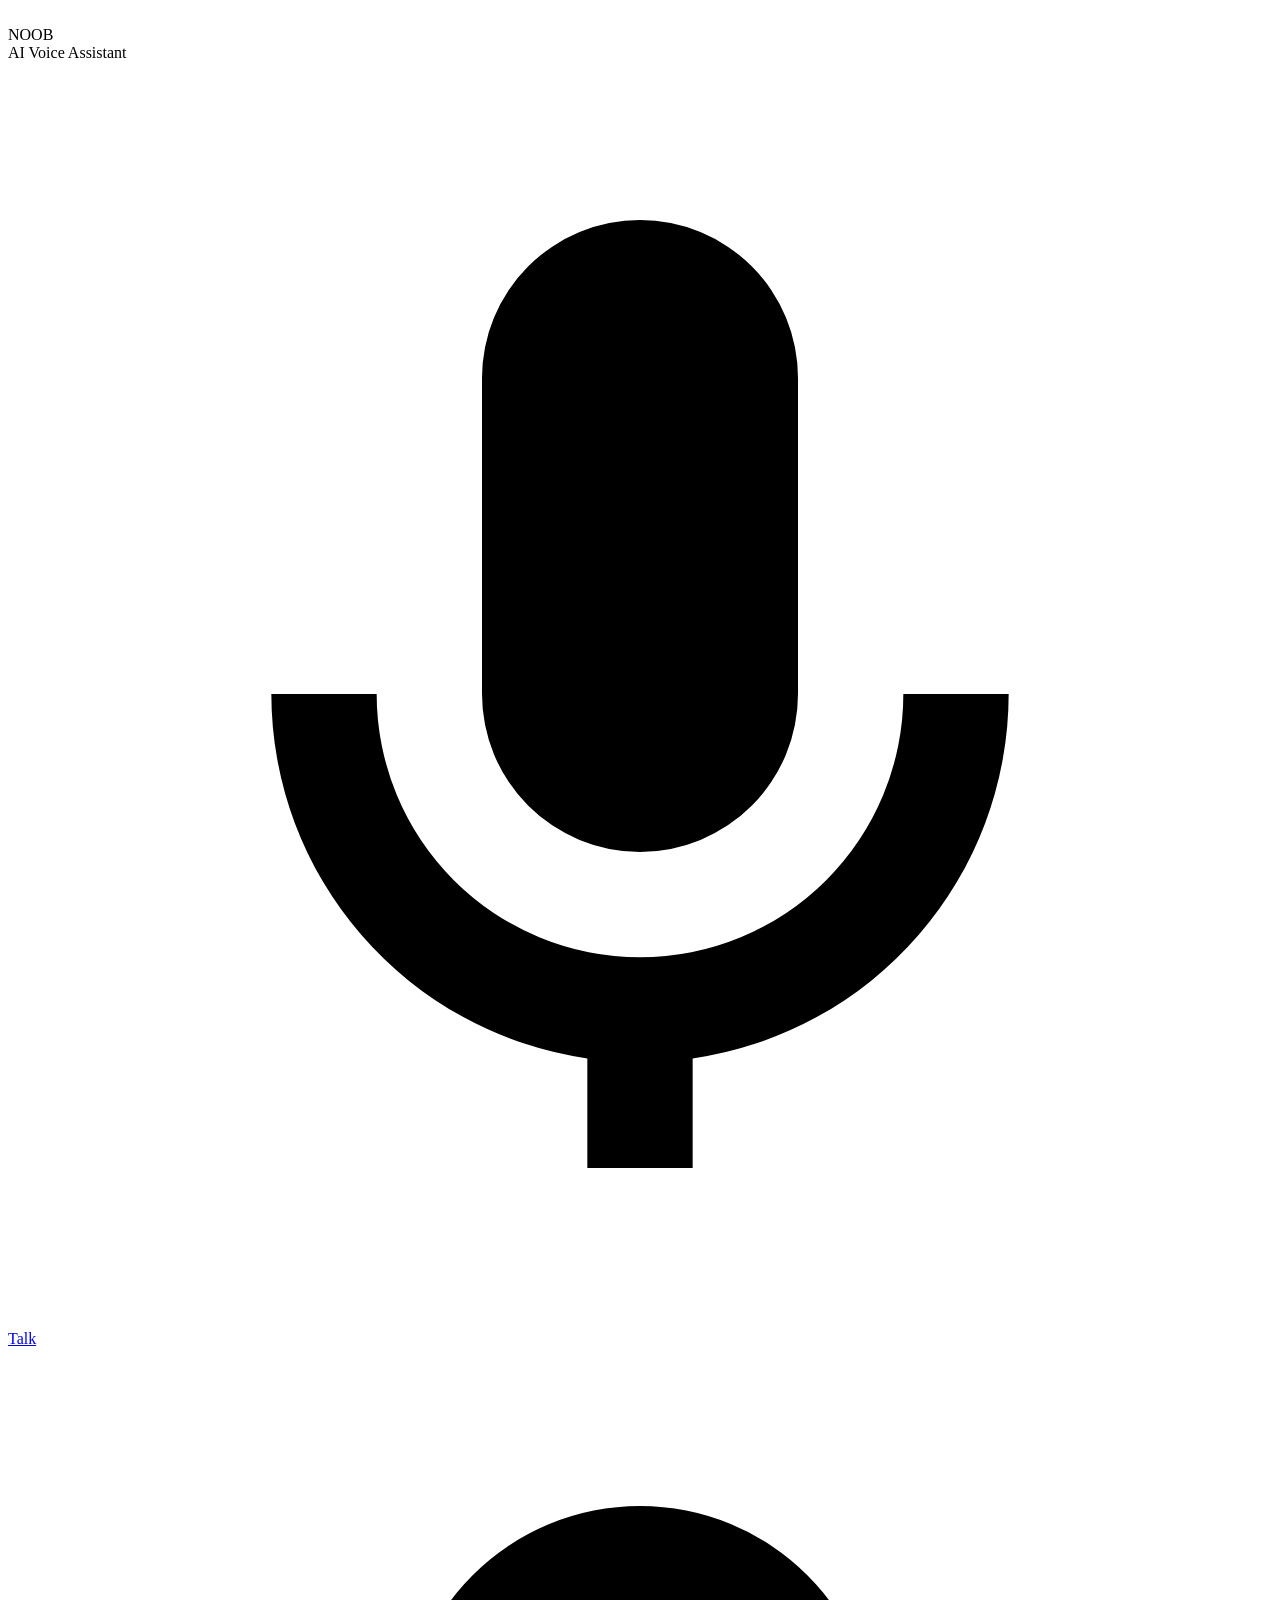
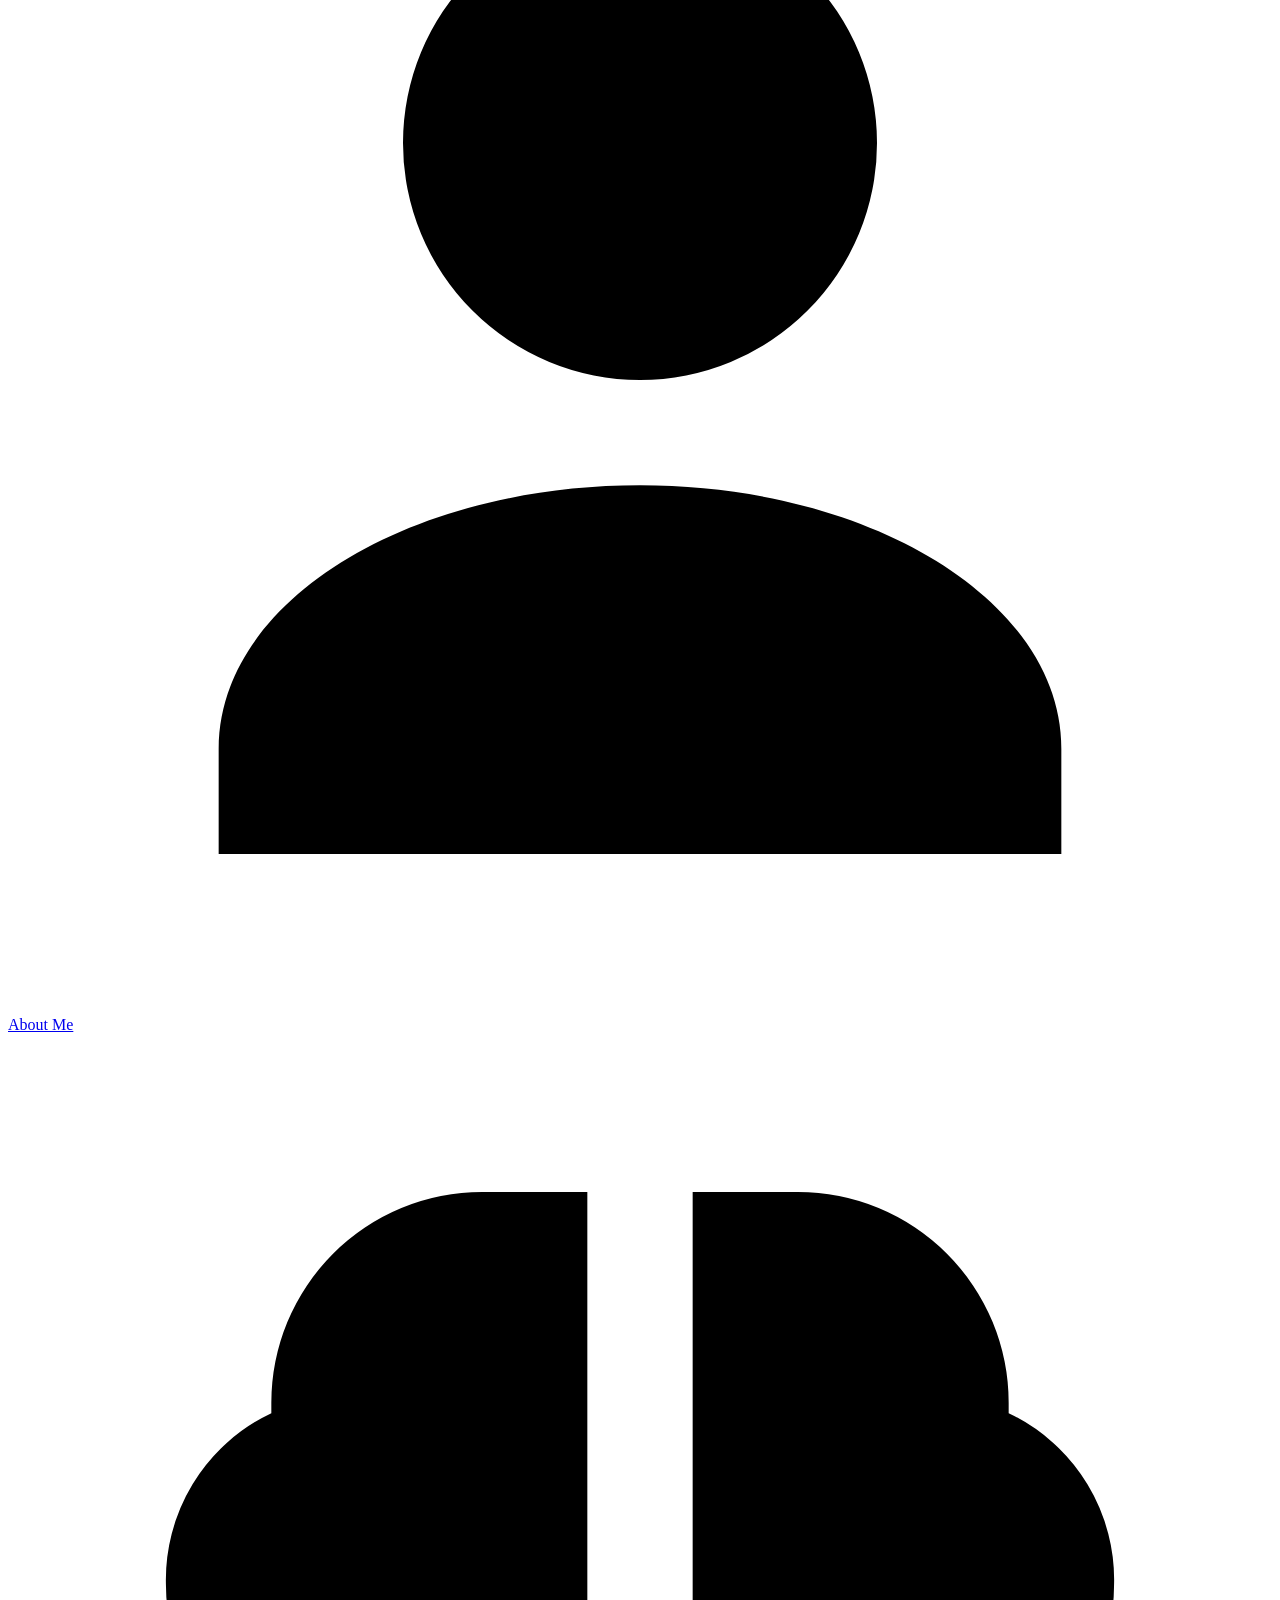
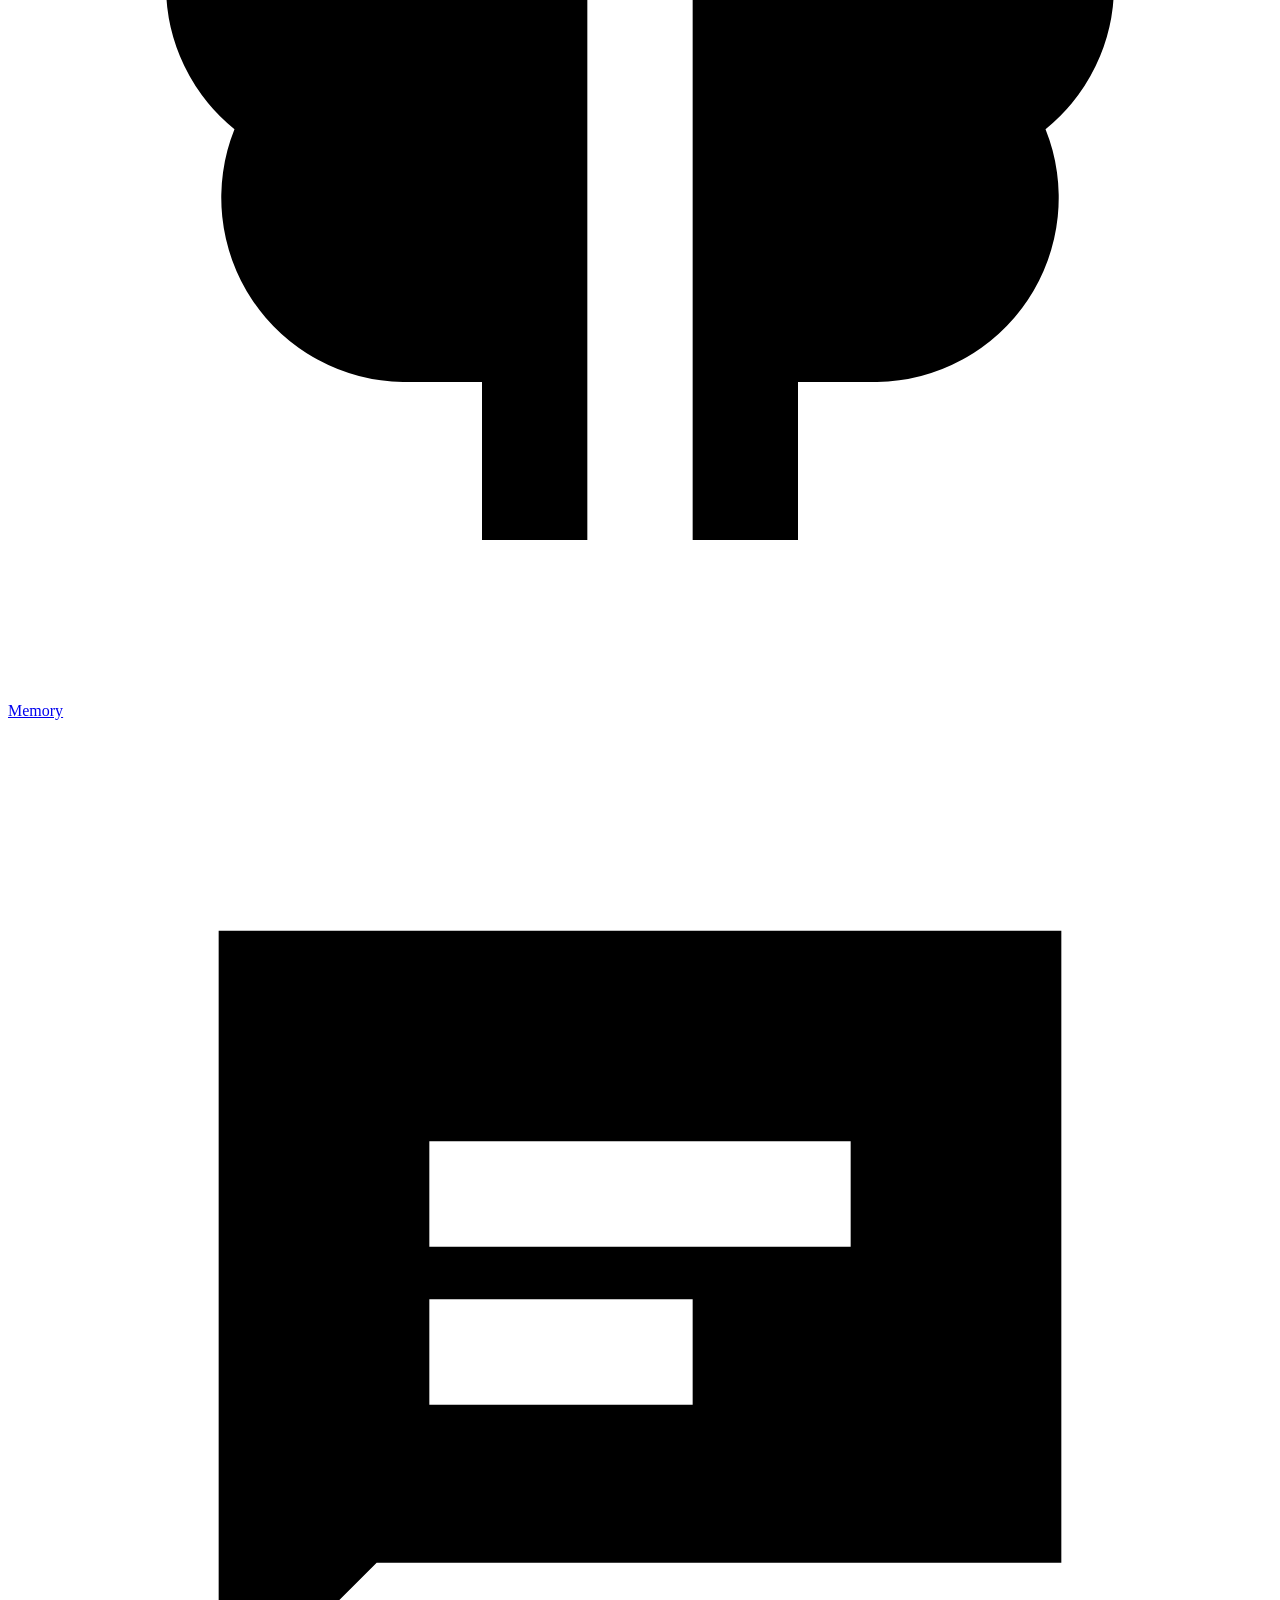
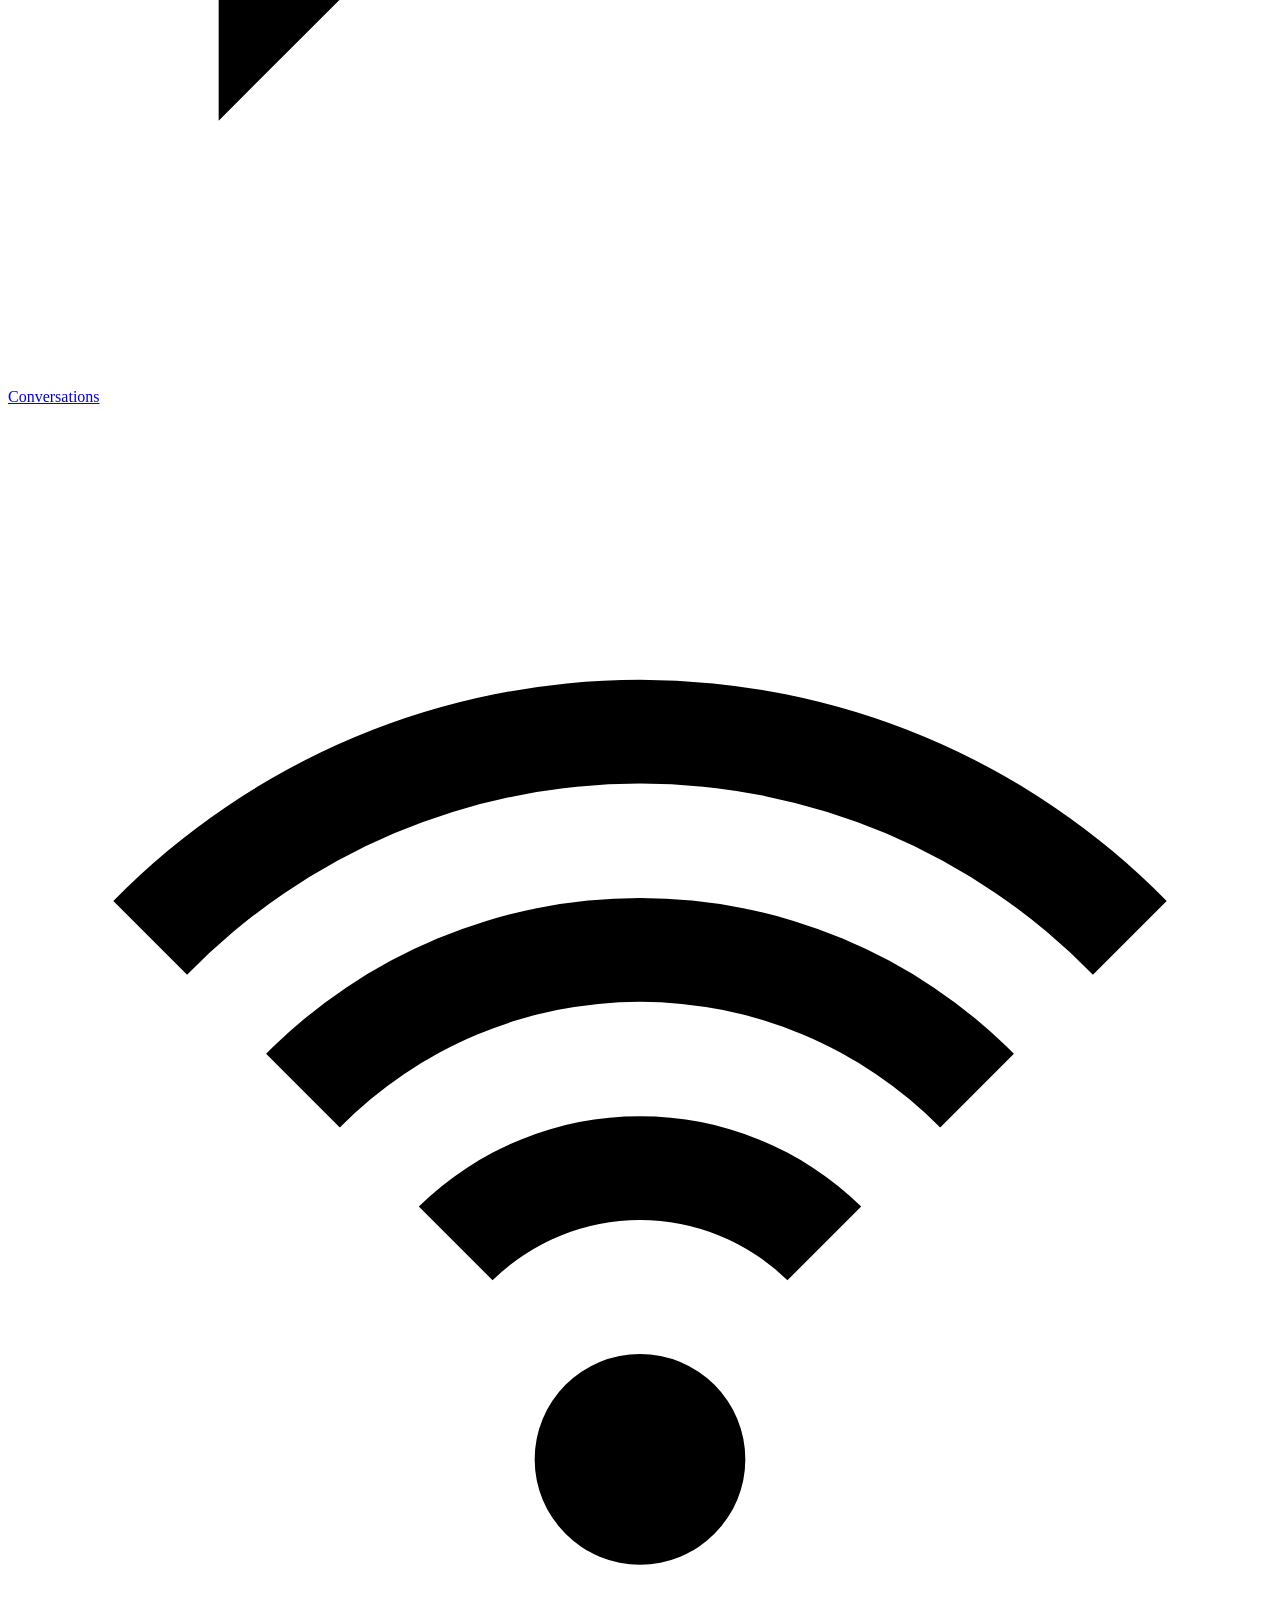
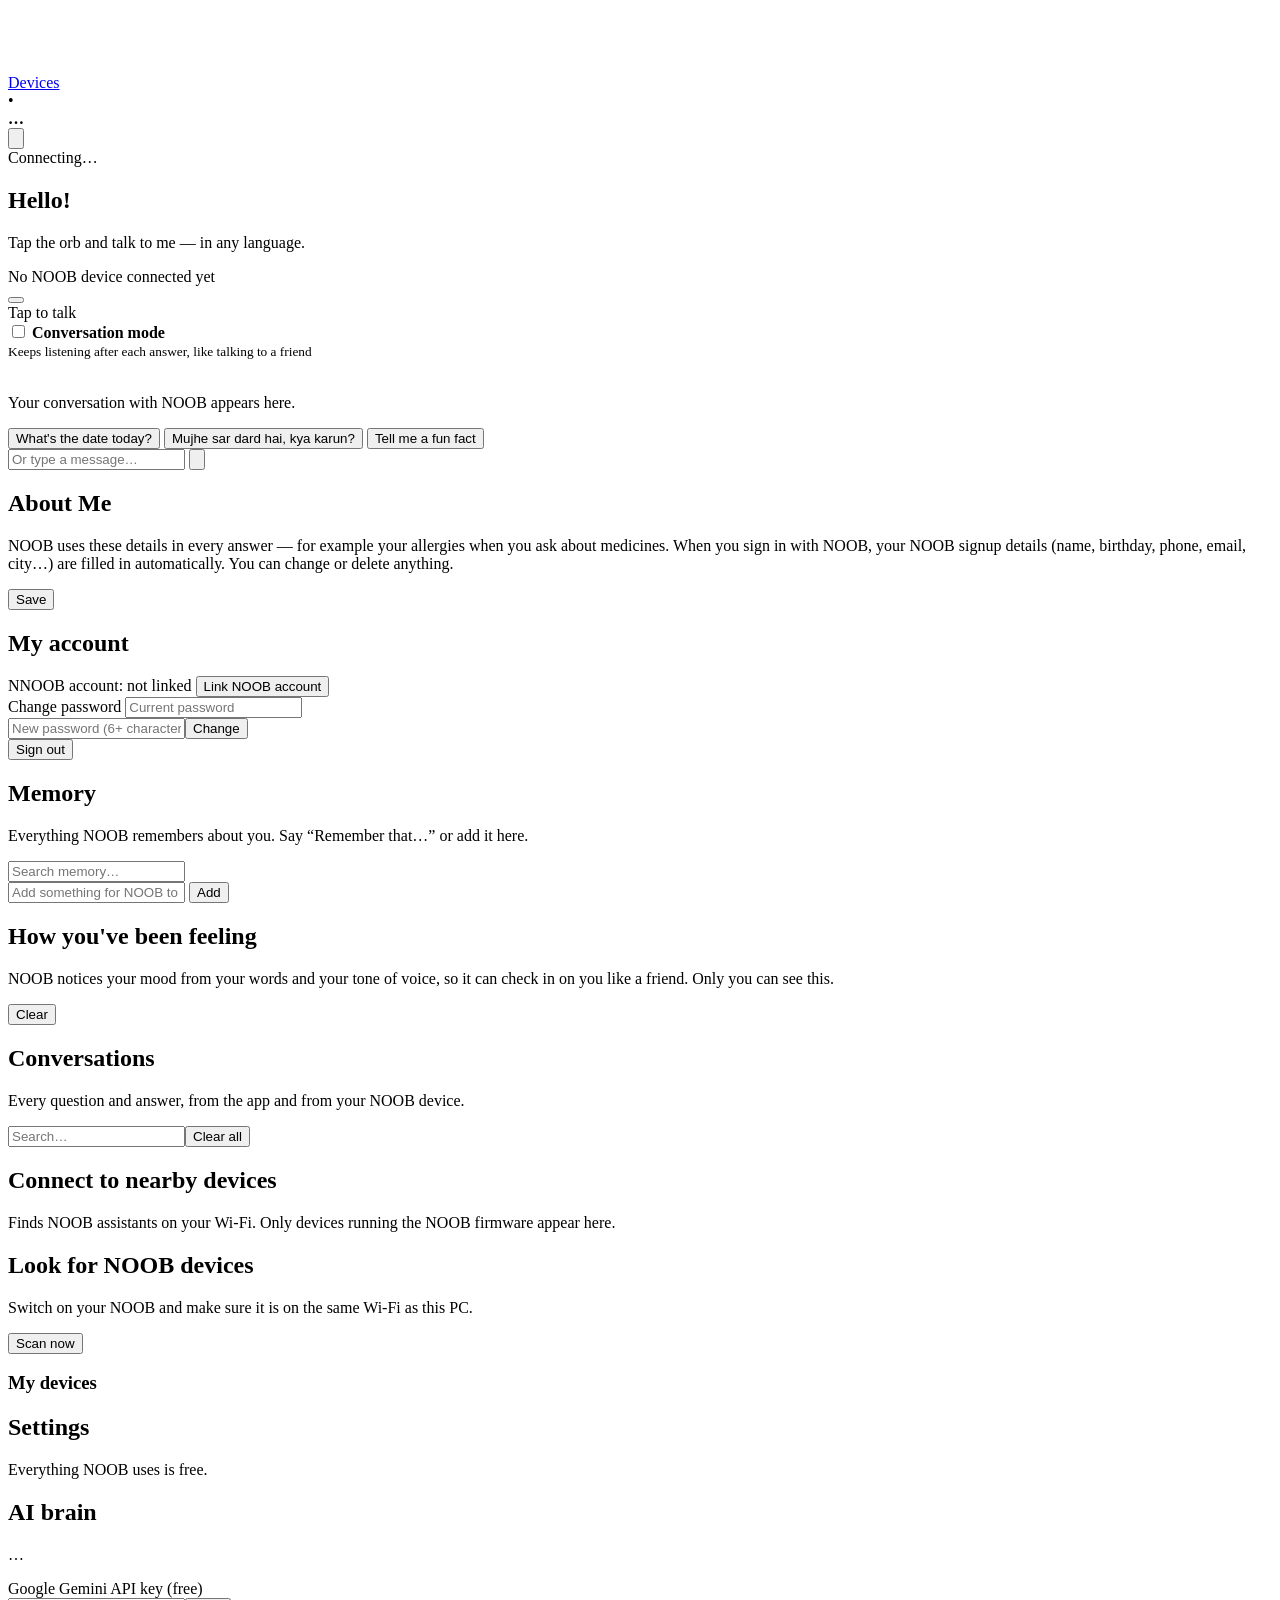
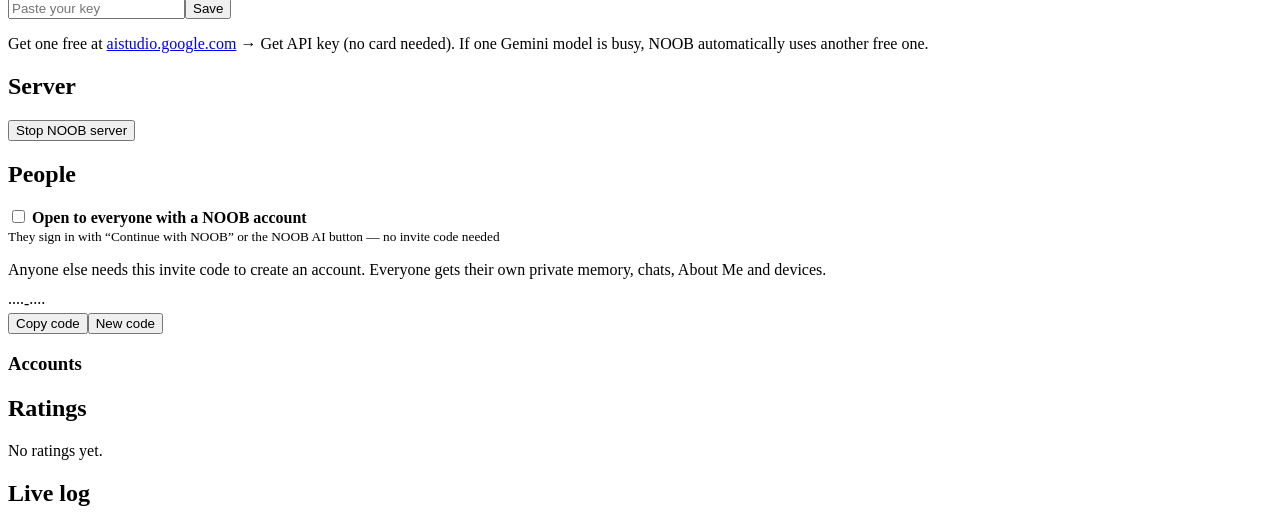
==== commit 923ece53: "Mental well-being, 5 free questions without NOOB, 5-star rating, 3D animated core and new logo, fast" ====
--- a/server/web/index.html
+++ b/server/web/index.html
@@ -4,7 +4,7 @@
   <meta charset="utf-8">
   <meta name="viewport" content="width=device-width, initial-scale=1">
   <title>NOOB</title>
-  <link rel="icon" href="data:image/svg+xml,<svg xmlns='http://www.w3.org/2000/svg' viewBox='0 0 64 64'><defs><radialGradient id='g' cx='35%' cy='30%'><stop offset='0' stop-color='%2322d3ee'/><stop offset='1' stop-color='%237c5cff'/></radialGradient></defs><circle cx='32' cy='32' r='28' fill='url(%23g)'/></svg>">
+  <link rel="icon" type="image/svg+xml" href="/static/logo.svg">
   <link rel="stylesheet" href="/static/style.css">
 </head>
 <body>
@@ -12,7 +12,7 @@
 
 <aside class="sidebar">
   <div class="brand">
-    <div class="brand-orb"></div>
+    <img class="brand-logo" src="/static/logo.svg" alt="">
     <div><div class="brand-name">NOOB</div><div class="brand-sub">AI Voice Assistant</div></div>
   </div>
   <nav>
@@ -40,9 +40,10 @@
         <p class="muted" id="subGreeting">Tap the orb and talk to me — in any language.</p>
         <div class="device-status" id="deviceStatus"><span class="dot"></span><span id="deviceStatusText">No NOOB device connected yet</span></div>
         <button class="orb-wrap" id="orbBtn" aria-label="Talk to NOOB">
-          <div class="orb idle" id="orb"><div class="orb-core"></div><div class="orb-ring"></div><div class="orb-ring r2"></div></div>
+          <div class="orb idle" id="orb"><div class="ai3d" aria-hidden="true"><div class="ai3d-scene"><div class="ai3d-globe"><i></i><i></i><i></i><i></i><i></i><i></i><b></b><b></b><b></b><b></b><b></b></div><div class="ai3d-orbit o1"><u></u></div><div class="ai3d-orbit o2"><u></u></div><div class="ai3d-orbit o3"><u></u></div></div></div><div class="orb-core"><div class="eyes"><i></i><i></i></div></div><div class="orb-ring"></div><div class="orb-ring r2"></div></div>
         </button>
         <div class="status-line" id="statusLine">Tap to talk</div>
+        <div class="free-note" id="freeNote" hidden></div>
         <div class="caption" id="caption" hidden>
           <div class="caption-heard" id="captionHeard"></div>
           <div class="caption-answer" id="captionAnswer"></div>
@@ -55,7 +56,7 @@
       <div class="talk-right card">
         <div class="chat" id="chat">
           <div class="chat-empty" id="chatEmpty">
-            <div class="brand-orb big"></div>
+            <img class="brand-logo big" src="/static/logo.svg" alt="">
             <p>Your conversation with NOOB appears here.</p>
             <div class="chips">
               <button class="chip">What's the date today?</button>
@@ -102,6 +103,15 @@
       <button class="btn primary" type="submit">Add</button>
     </form>
     <div class="list" id="factList"></div>
+    <div class="card mood-card">
+      <div class="row between">
+        <div><h2>How you've been feeling</h2>
+          <p class="muted small">NOOB notices your mood from your words and your tone of voice, so it can check in on you like a friend. Only you can see this.</p></div>
+        <button class="btn danger ghost" id="clearMoods">Clear</button>
+      </div>
+      <div class="mood-strip" id="moodStrip"></div>
+      <p class="muted small" id="moodSummary"></p>
+    </div>
   </section>
 
   <!-- ============ CONVERSATIONS ============ -->
@@ -162,6 +172,11 @@
         <h3 class="section-title">Accounts</h3>
         <div class="list" id="userList"></div>
       </div>
+    <div class="card" style="margin-top:18px">
+      <h2>Ratings</h2>
+      <p class="muted" id="ratingSummary">No ratings yet.</p>
+      <div class="list" id="ratingList"></div>
+    </div>
     <div class="card owner-only" style="margin-top:18px">
       <h2>Live log</h2>
       <pre class="log" id="log"></pre>
@@ -172,7 +187,7 @@
 <!-- server offline overlay -->
 <div class="overlay" id="offline" hidden>
   <div class="card center">
-    <div class="brand-orb big dim"></div>
+    <img class="brand-logo big dim" src="/static/logo.svg" alt="">
     <h2>NOOB server is not running</h2>
     <p class="muted">Double-click <b>NOOB App.bat</b> to start it again. This page reconnects automatically.</p>
   </div>
@@ -188,6 +203,20 @@
   </div>
 </div>
 
+<!-- 5-star rating, asked after the first questions (like NOOB customer support) -->
+<div class="overlay" id="survey" hidden>
+  <div class="card modal survey">
+    <img class="brand-logo big" src="/static/logo.svg" alt="">
+    <h2>How is NOOB AI so far?</h2>
+    <p class="muted">You've asked me quite a few questions. Please rate your experience.</p>
+    <div class="stars" id="stars" role="radiogroup" aria-label="Rating">
+      <button type="button" data-star="1" aria-label="1 star">★</button><button type="button" data-star="2" aria-label="2 stars">★</button><button type="button" data-star="3" aria-label="3 stars">★</button><button type="button" data-star="4" aria-label="4 stars">★</button><button type="button" data-star="5" aria-label="5 stars">★</button>
+    </div>
+    <textarea id="surveyComment" rows="3" maxlength="500" placeholder="Anything we can do better? (optional)"></textarea>
+    <div class="row end"><button class="btn ghost" id="surveyLater">Later</button><button class="btn primary" id="surveySend" disabled>Send</button></div>
+  </div>
+</div>
+
 <div class="toasts" id="toasts"></div>
 <script src="/static/app.js"></script>
 </body>
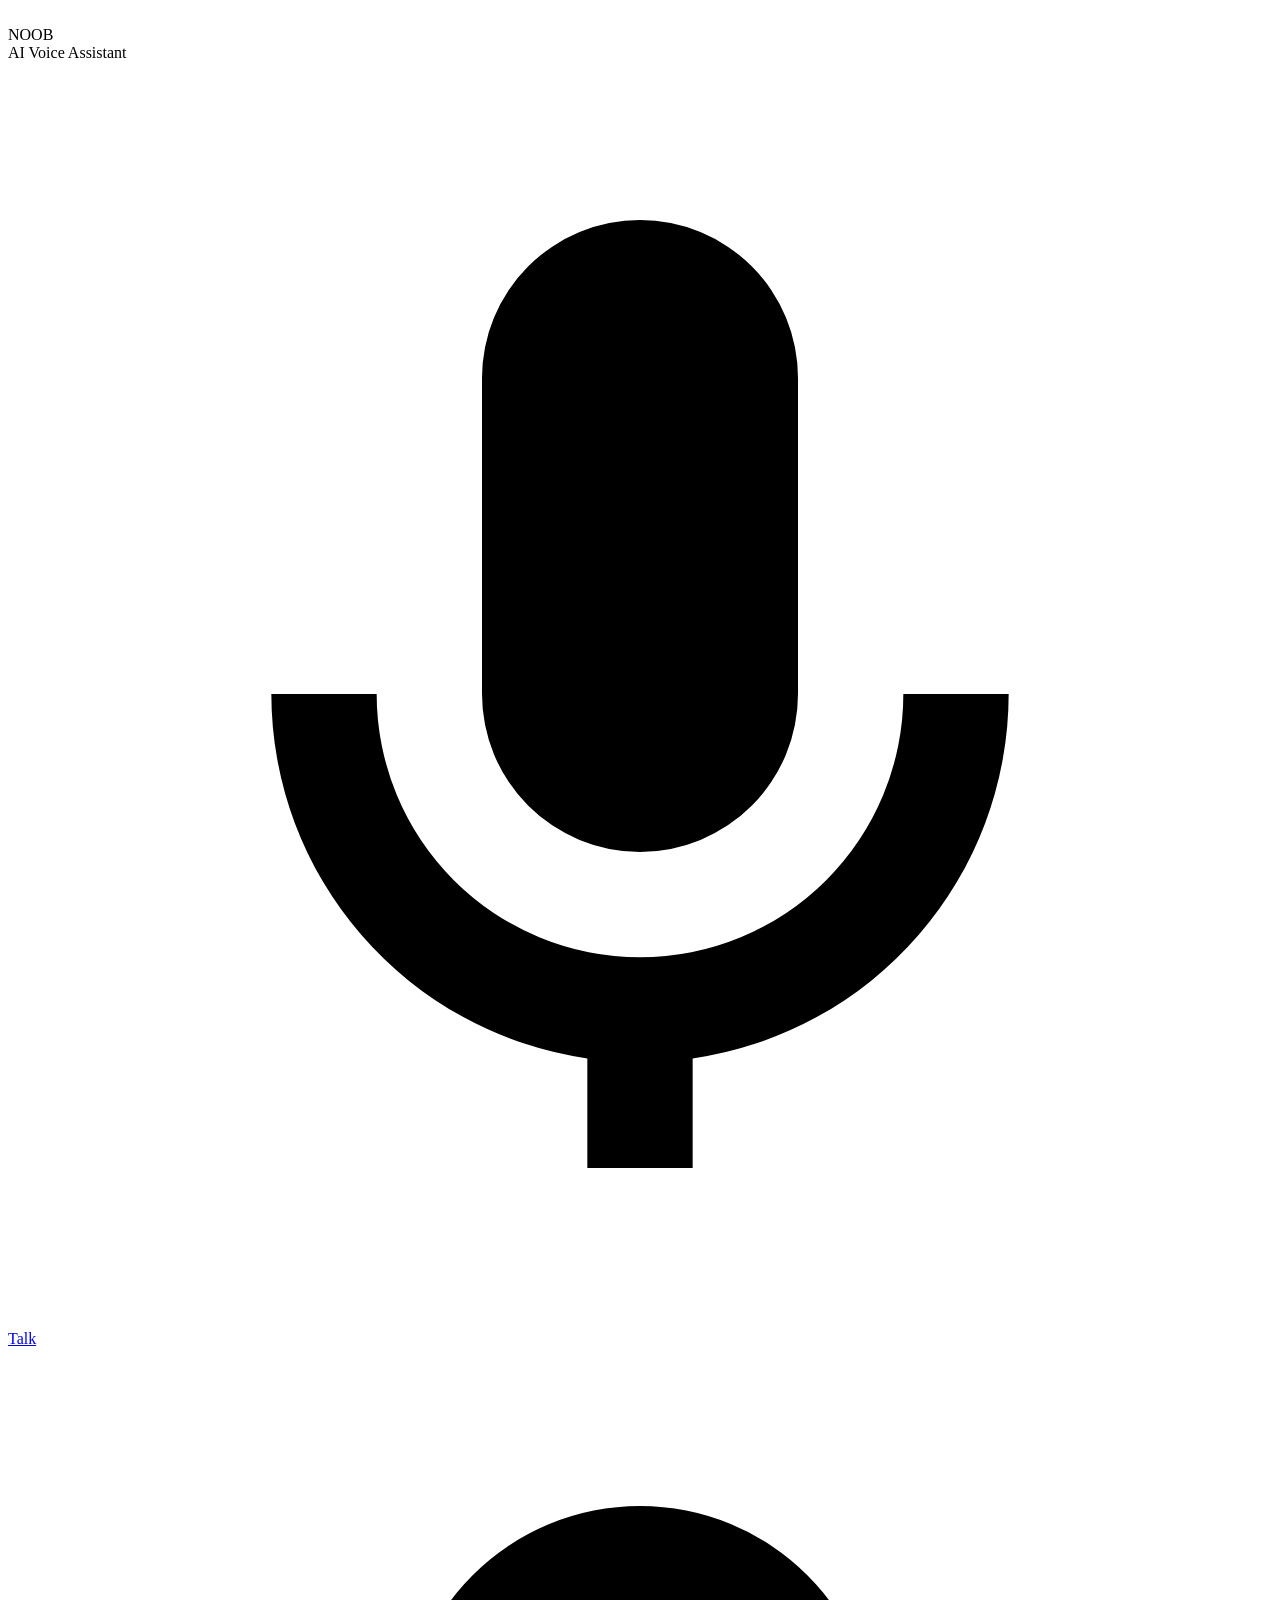
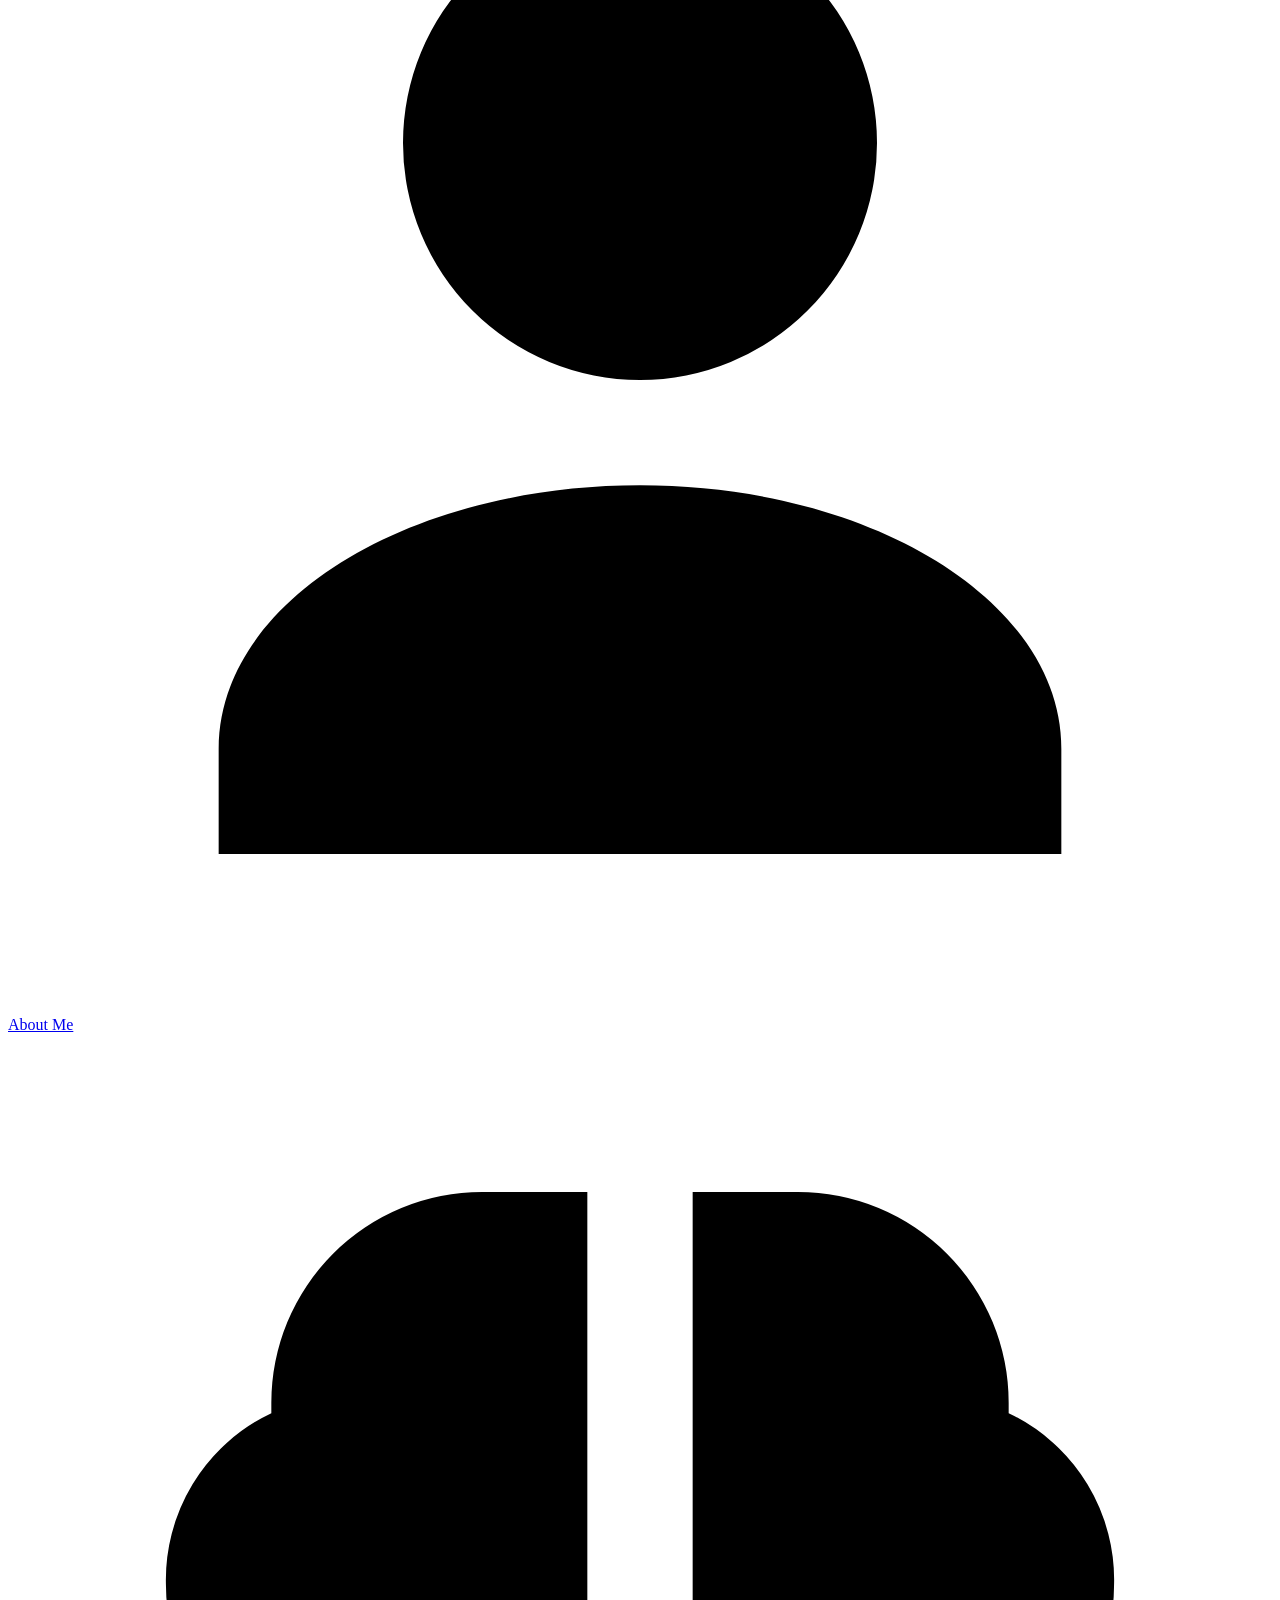
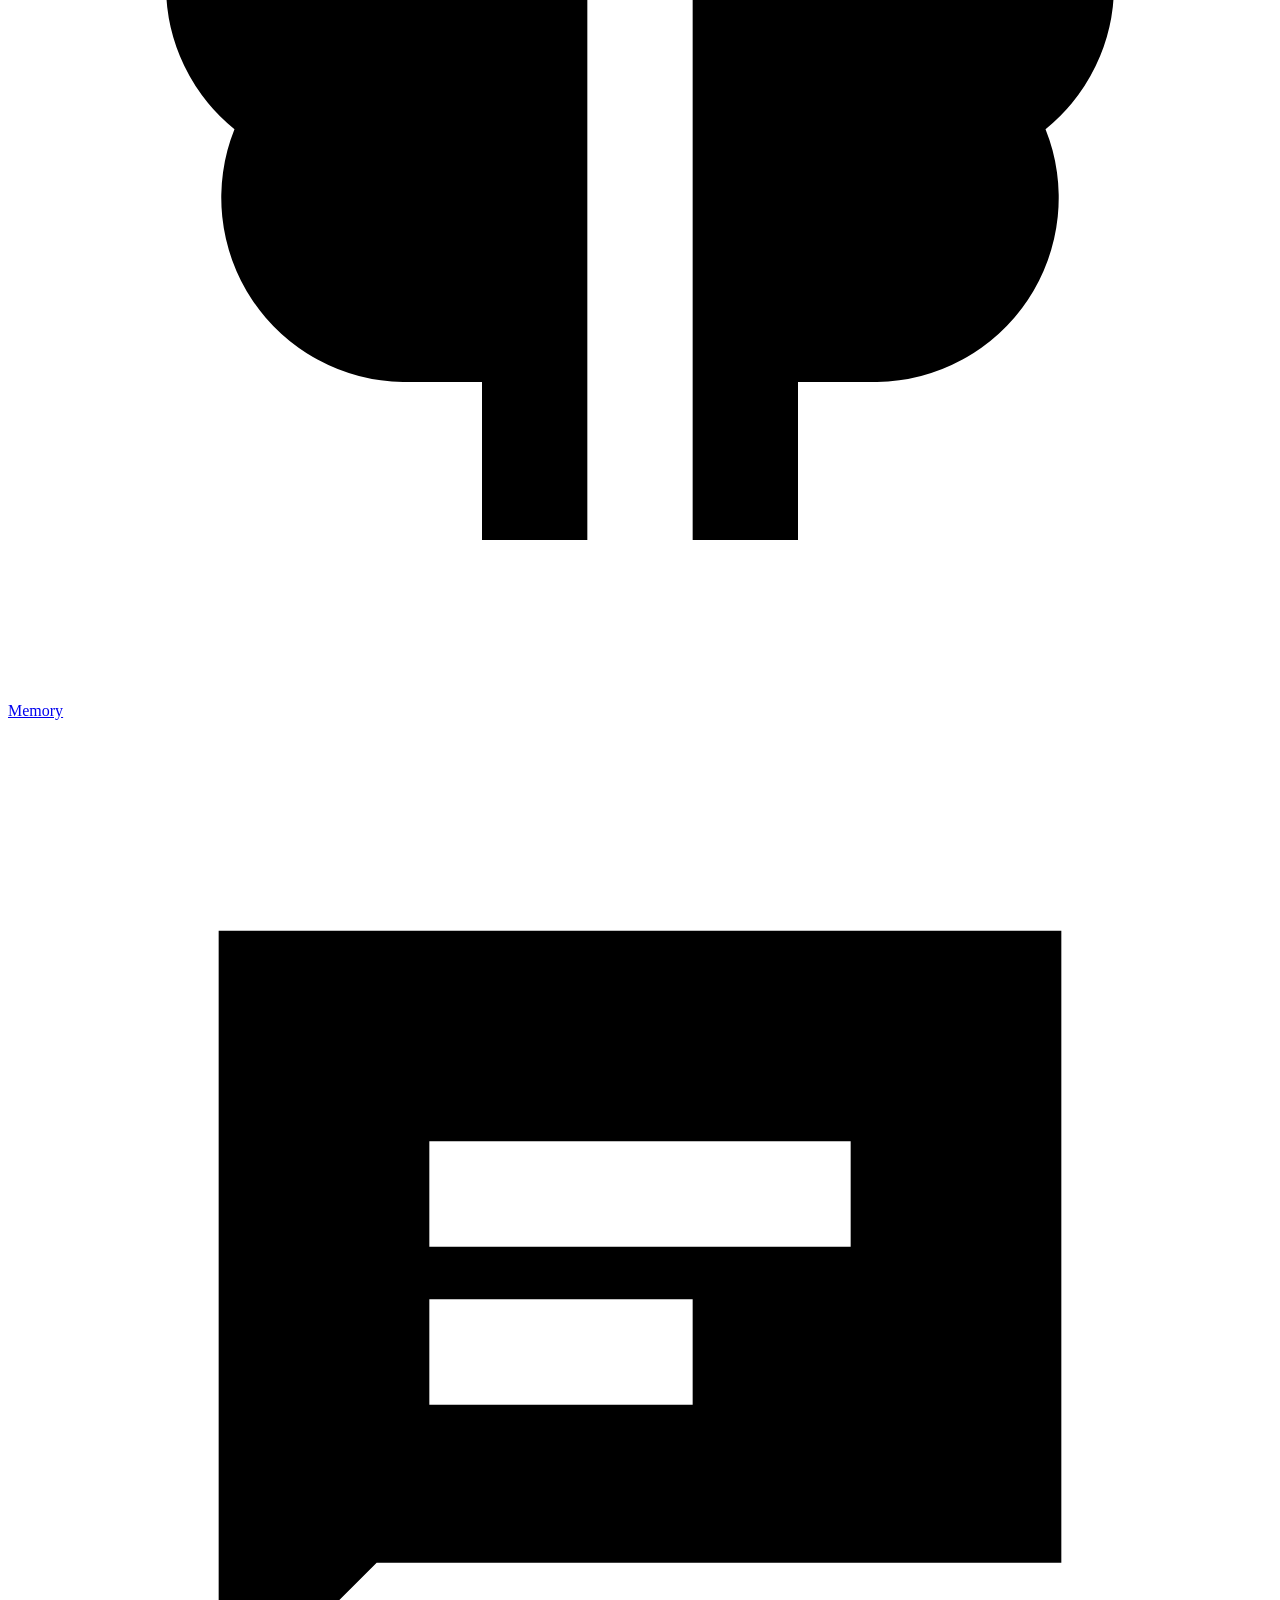
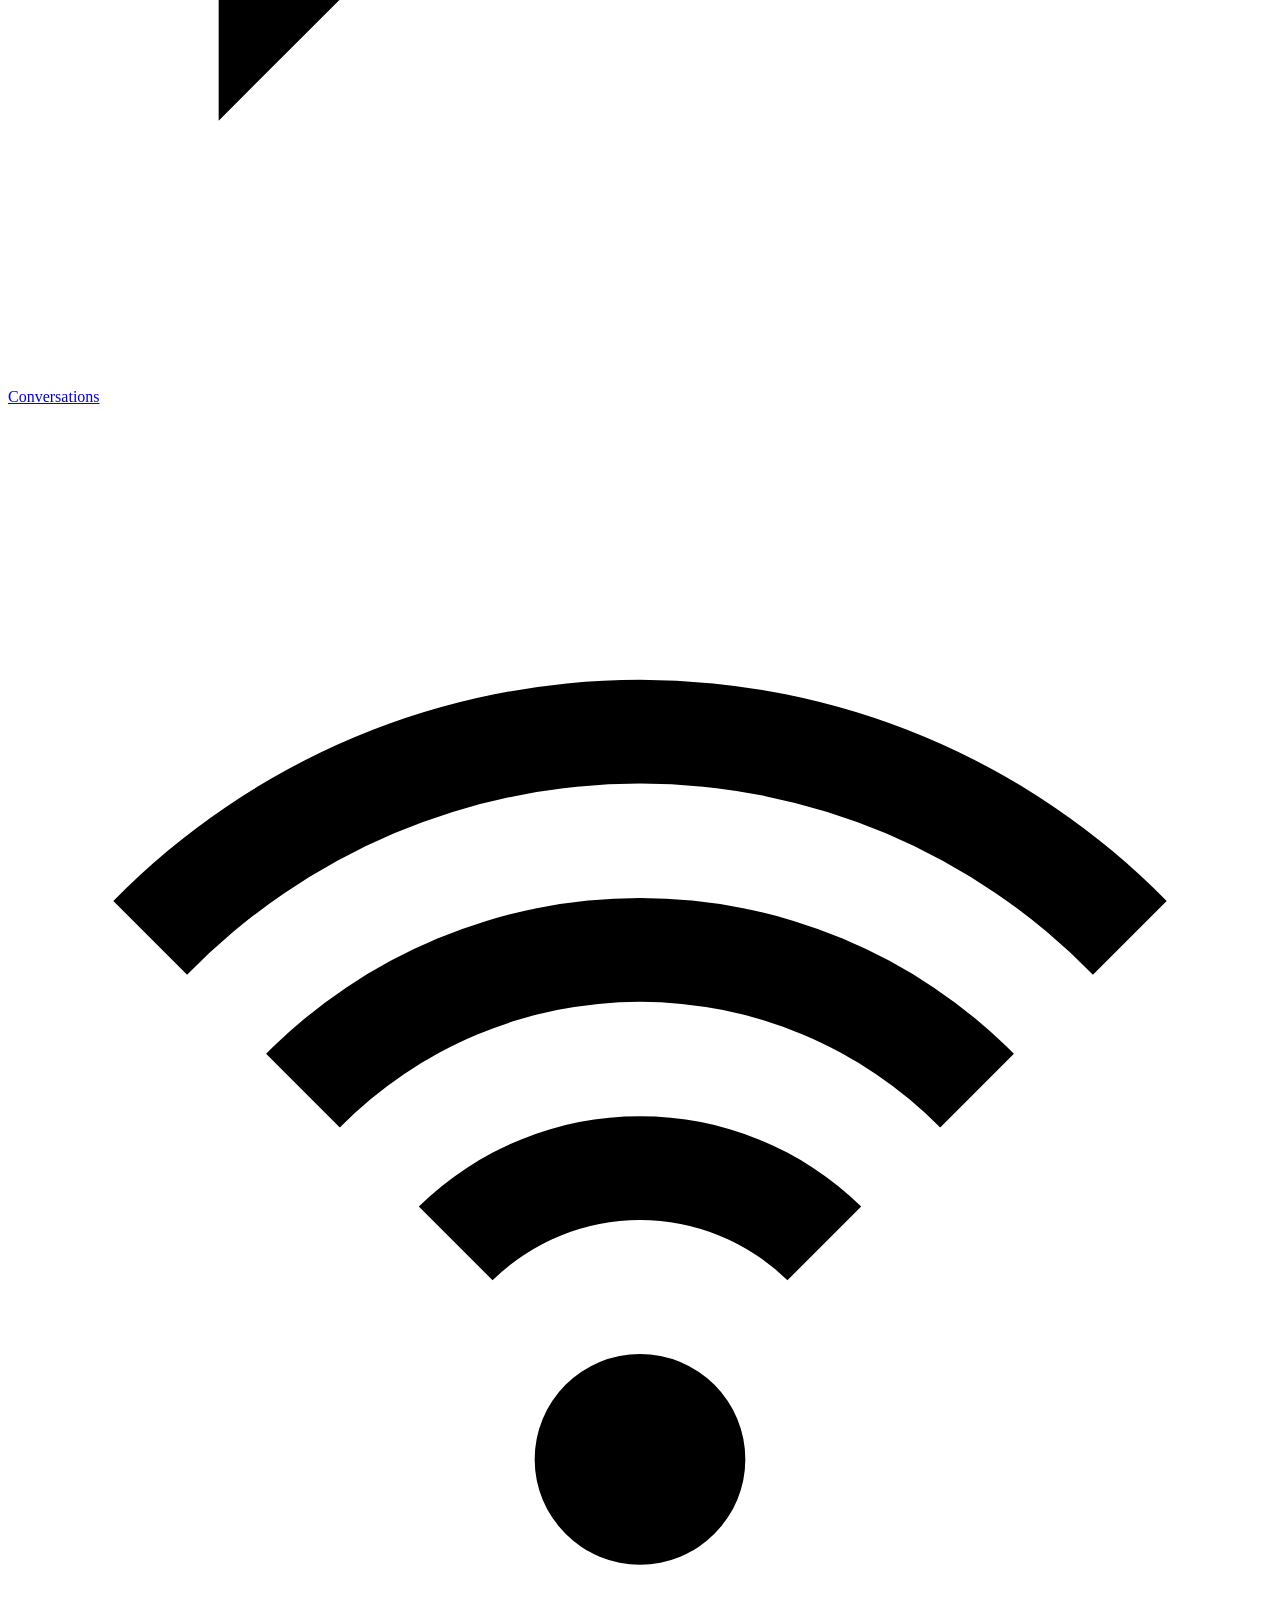
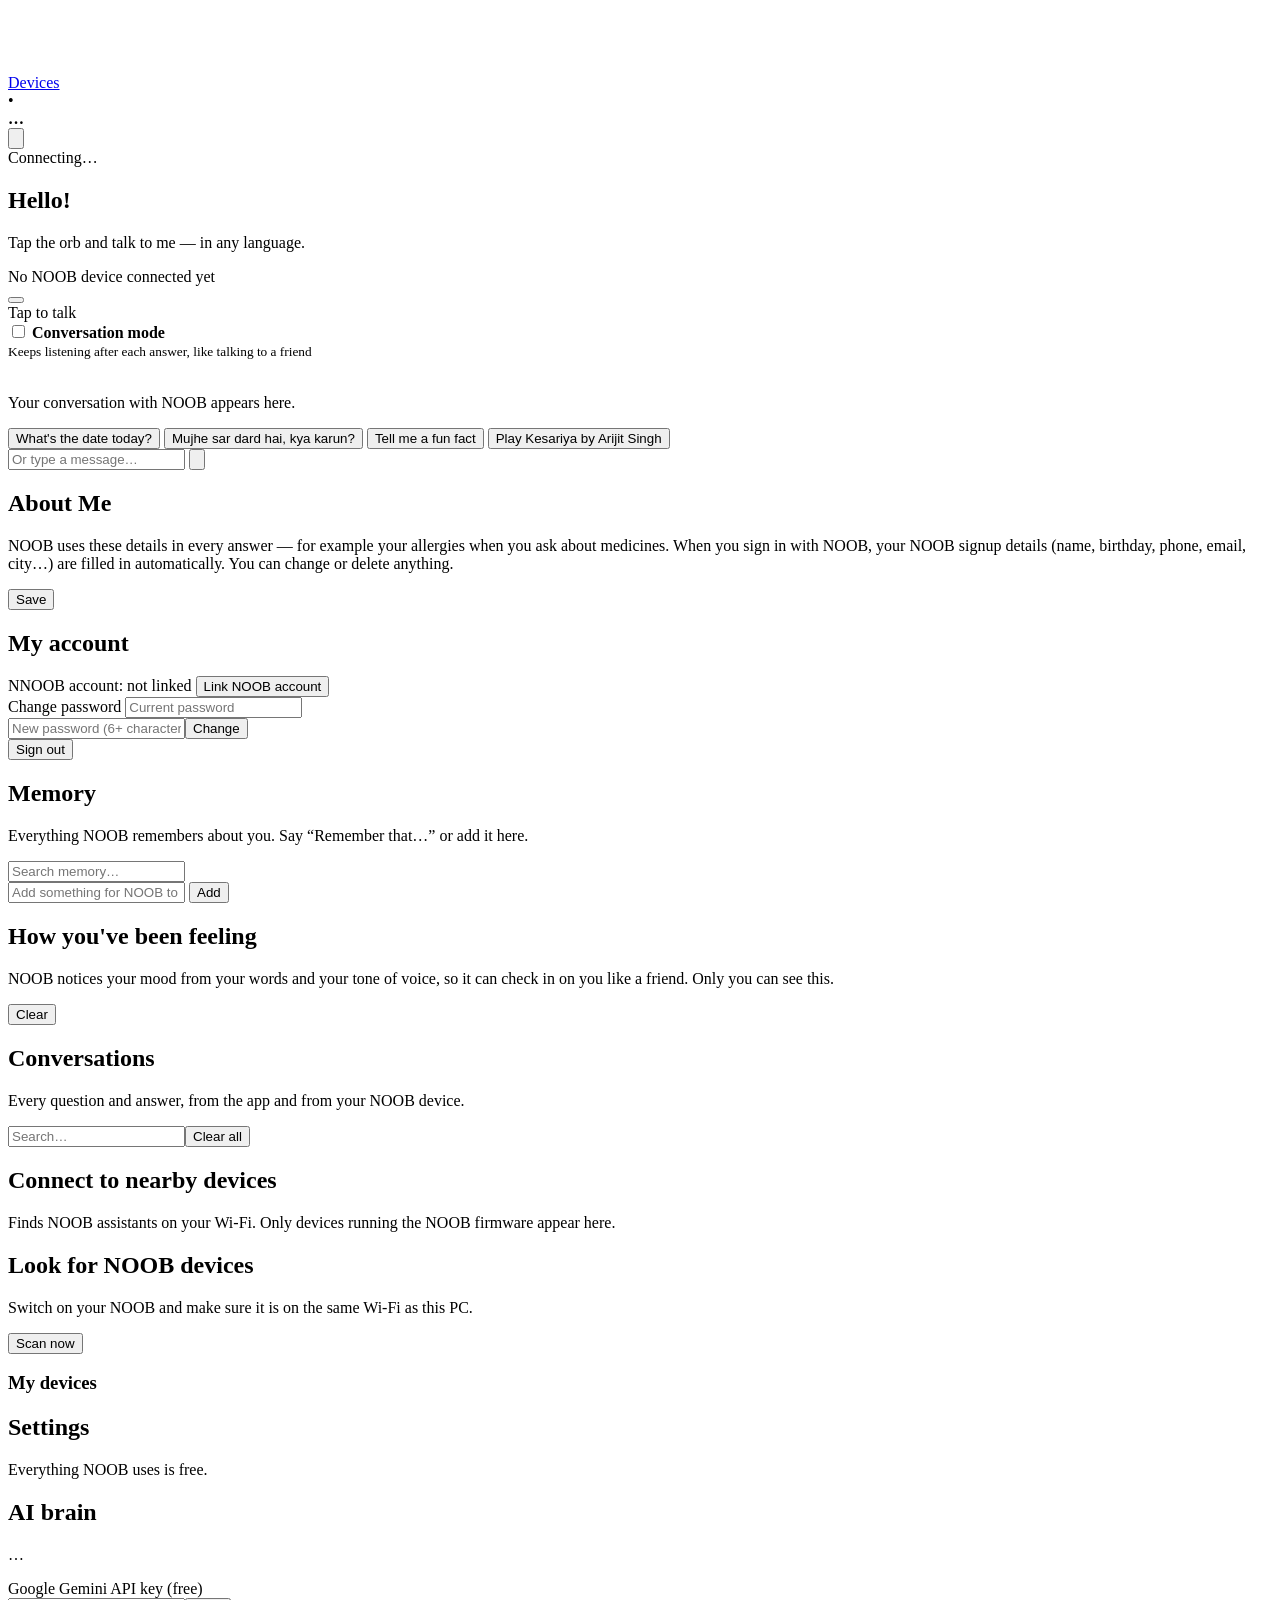
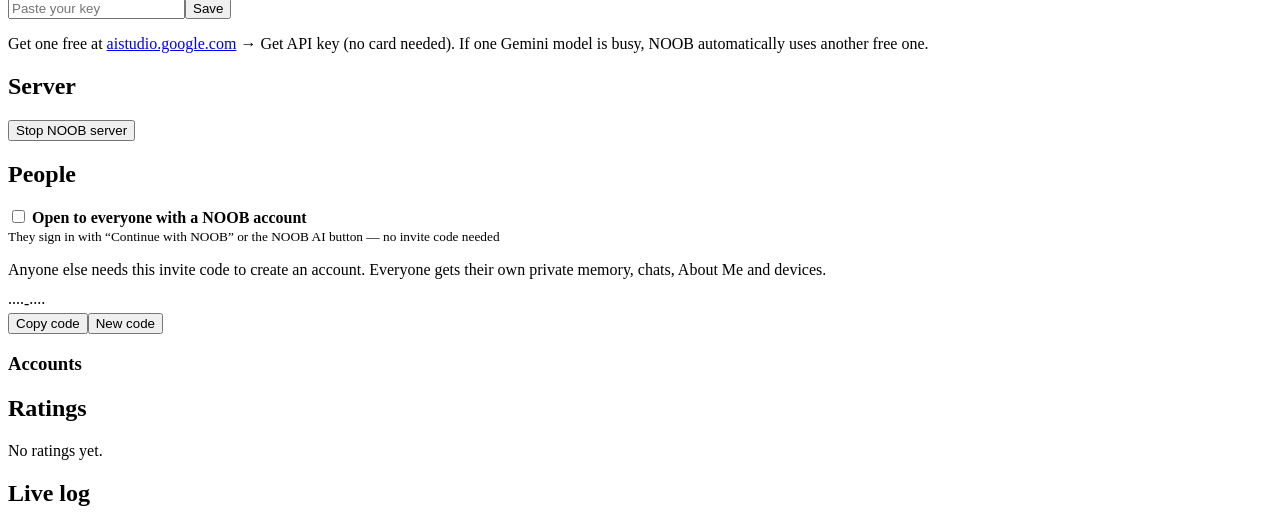
==== commit b0b4d963: "Play songs from YouTube: "play Kesariya" in any language - NOOB answers with a short confirmation an" ====
--- a/server/web/index.html
+++ b/server/web/index.html
@@ -44,6 +44,20 @@
         </button>
         <div class="status-line" id="statusLine">Tap to talk</div>
         <div class="free-note" id="freeNote" hidden></div>
+        <!-- Now playing: songs from YouTube, in YouTube's own player -->
+        <div class="music-card" id="musicCard" hidden>
+          <div class="music-video"><div id="ytPlayer"></div></div>
+          <div class="music-row">
+            <div class="music-info">
+              <div class="music-title" id="musicTitle"></div>
+              <div class="music-sub" id="musicSub">YouTube</div>
+            </div>
+            <button class="icon-btn" id="musicToggle" title="Pause" aria-label="Pause"></button>
+            <button class="icon-btn" id="musicNext" title="Try another video" aria-label="Try another video"><svg viewBox="0 0 24 24"><path d="M6 18l8.5-6L6 6v12Zm10-12v12h2V6h-2Z"/></svg></button>
+            <button class="icon-btn" id="musicStop" title="Stop the music" aria-label="Stop the music"><svg viewBox="0 0 24 24"><path d="M19 6.4 17.6 5 12 10.6 6.4 5 5 6.4 10.6 12 5 17.6 6.4 19l5.6-5.6 5.6 5.6 1.4-1.4-5.6-5.6L19 6.4Z"/></svg></button>
+          </div>
+          <div class="music-hint" id="musicHint" hidden>If the song doesn't start, tap the video ▶</div>
+        </div>
         <div class="caption" id="caption" hidden>
           <div class="caption-heard" id="captionHeard"></div>
           <div class="caption-answer" id="captionAnswer"></div>
@@ -62,6 +76,7 @@
               <button class="chip">What's the date today?</button>
               <button class="chip">Mujhe sar dard hai, kya karun?</button>
               <button class="chip">Tell me a fun fact</button>
+              <button class="chip">Play Kesariya by Arijit Singh</button>
             </div>
           </div>
         </div>
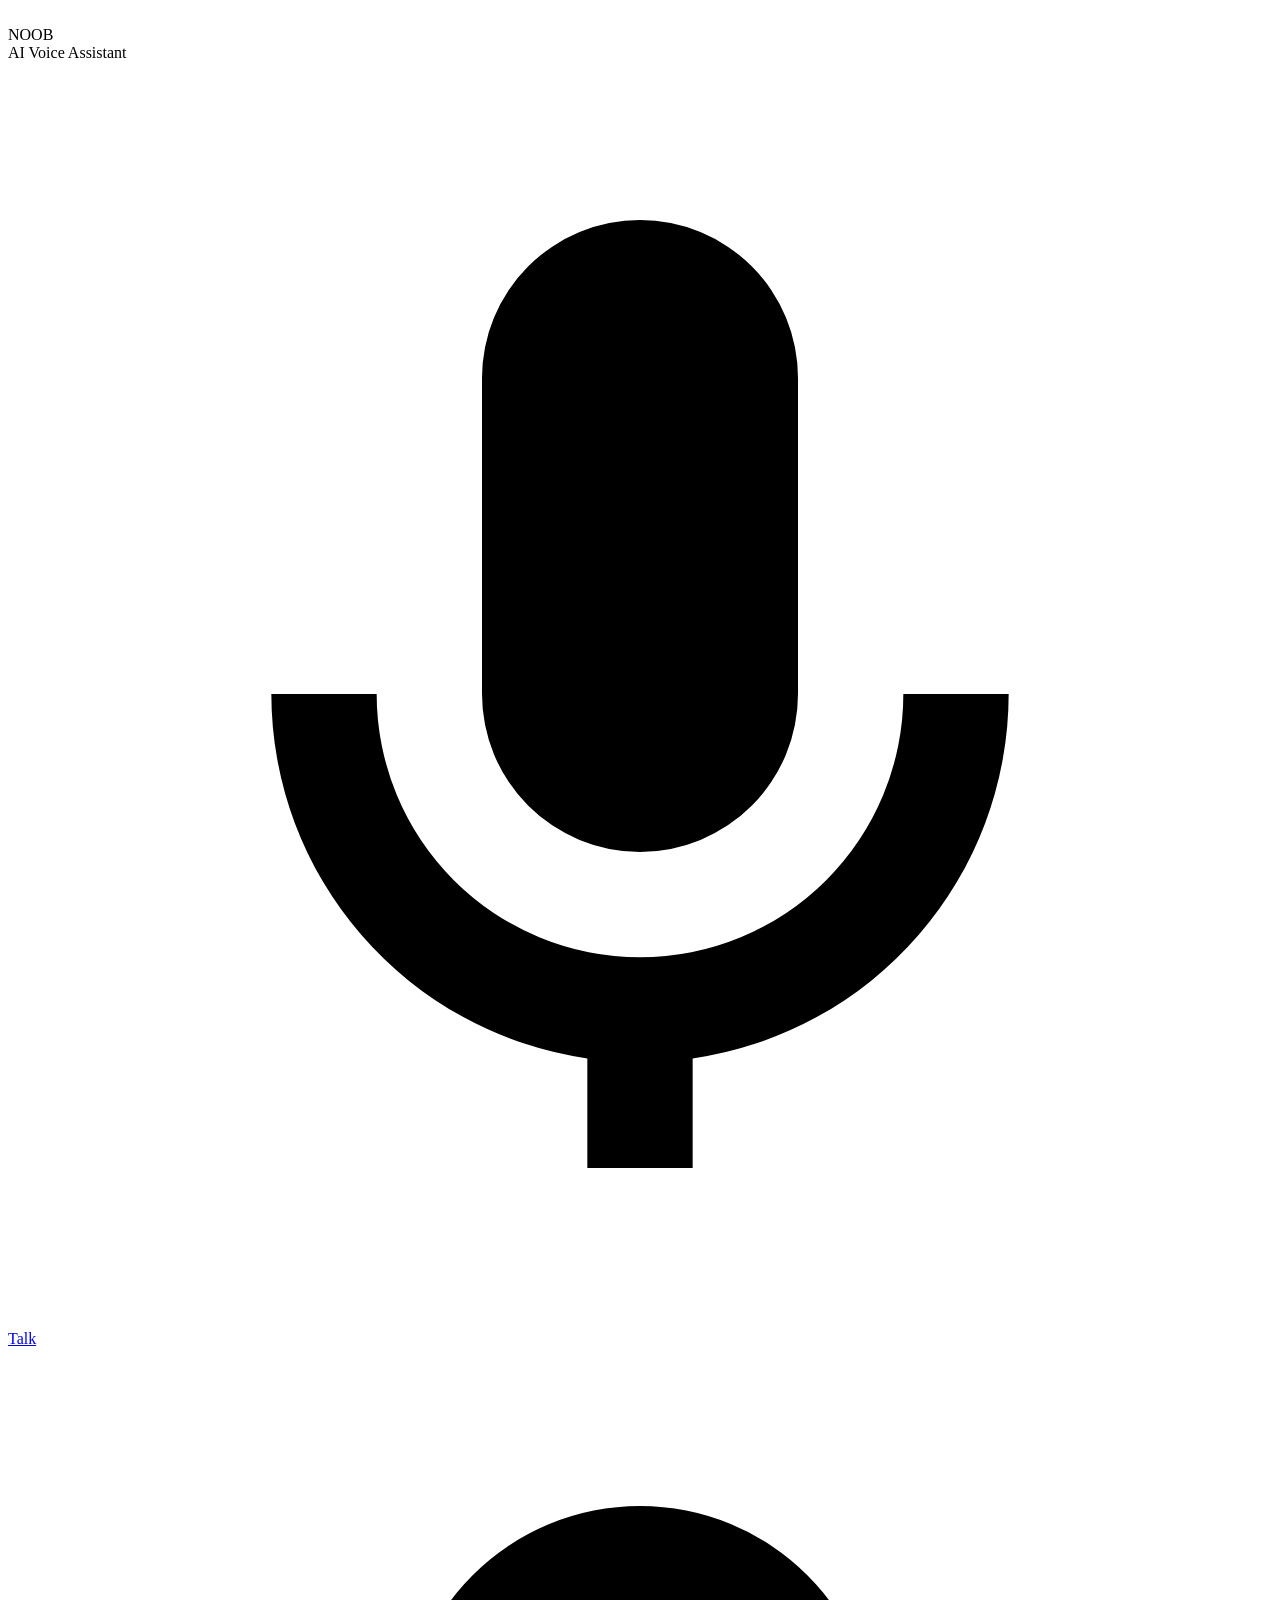
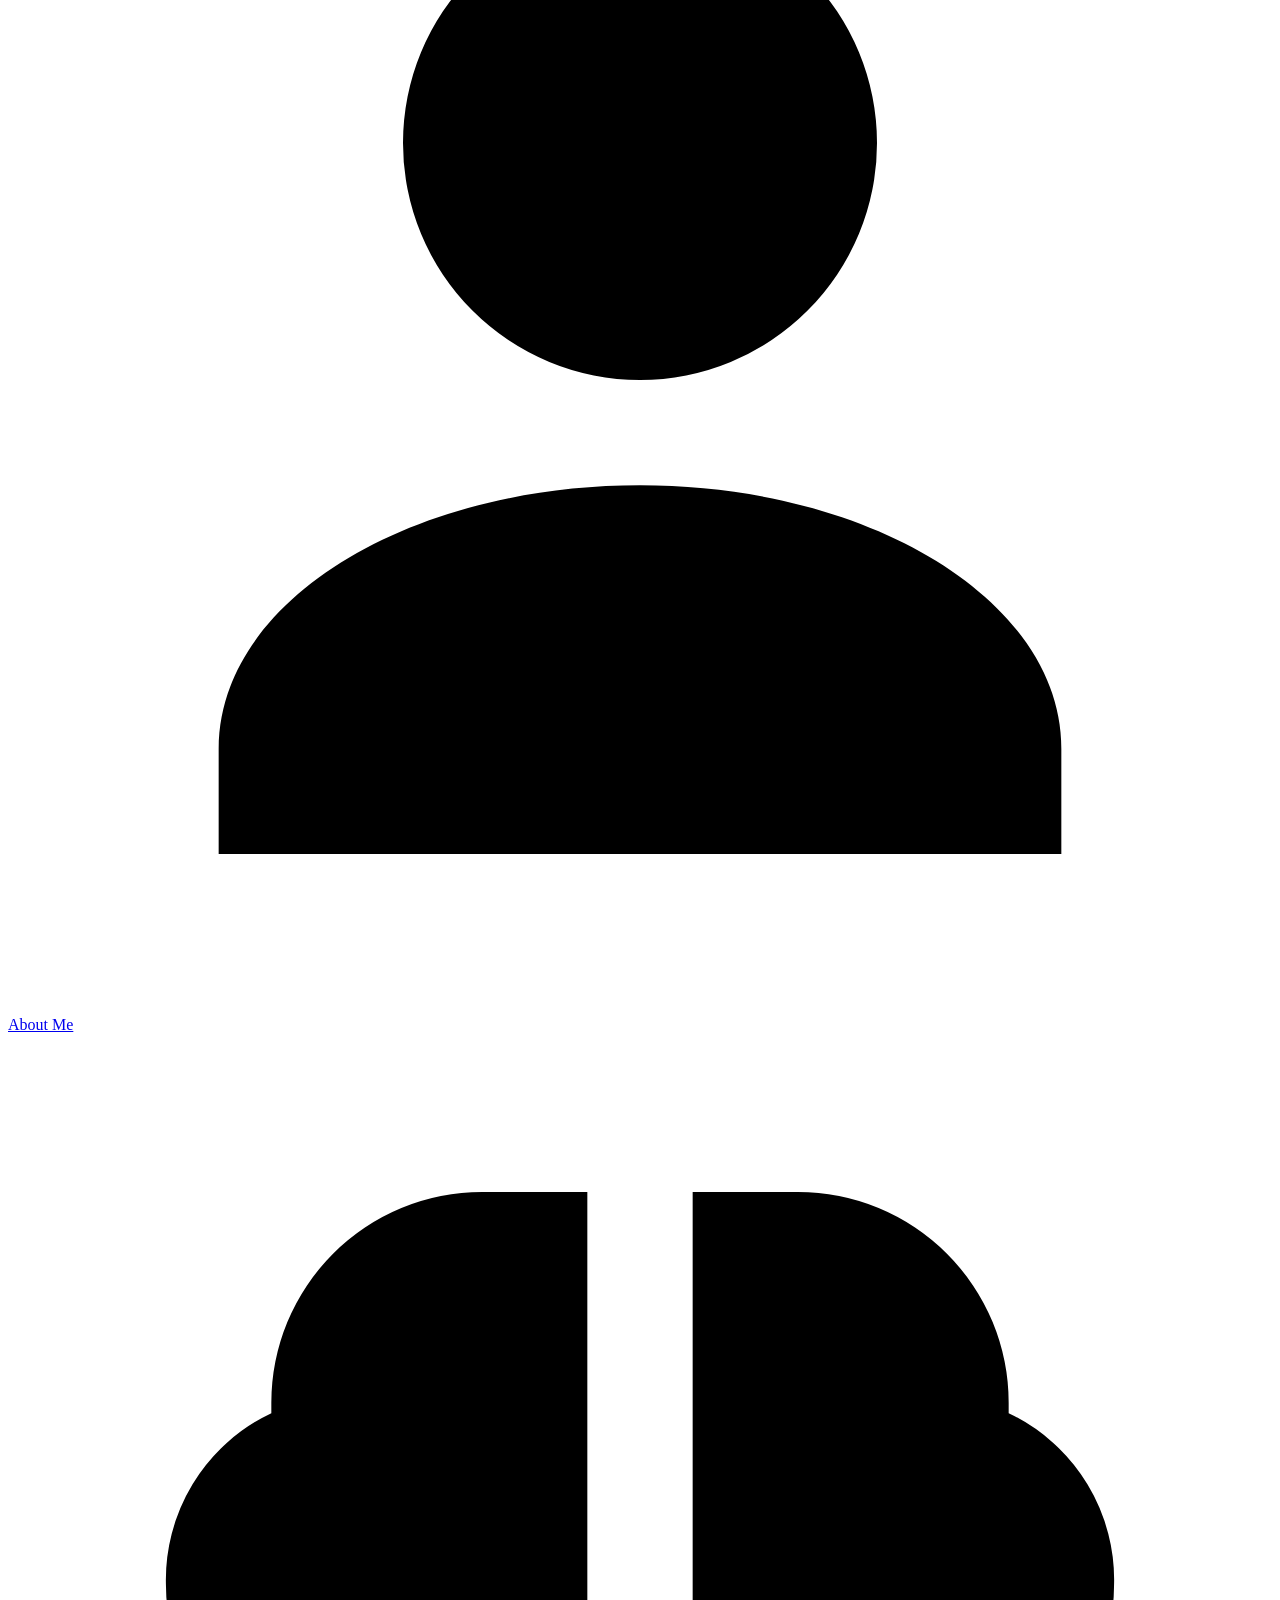
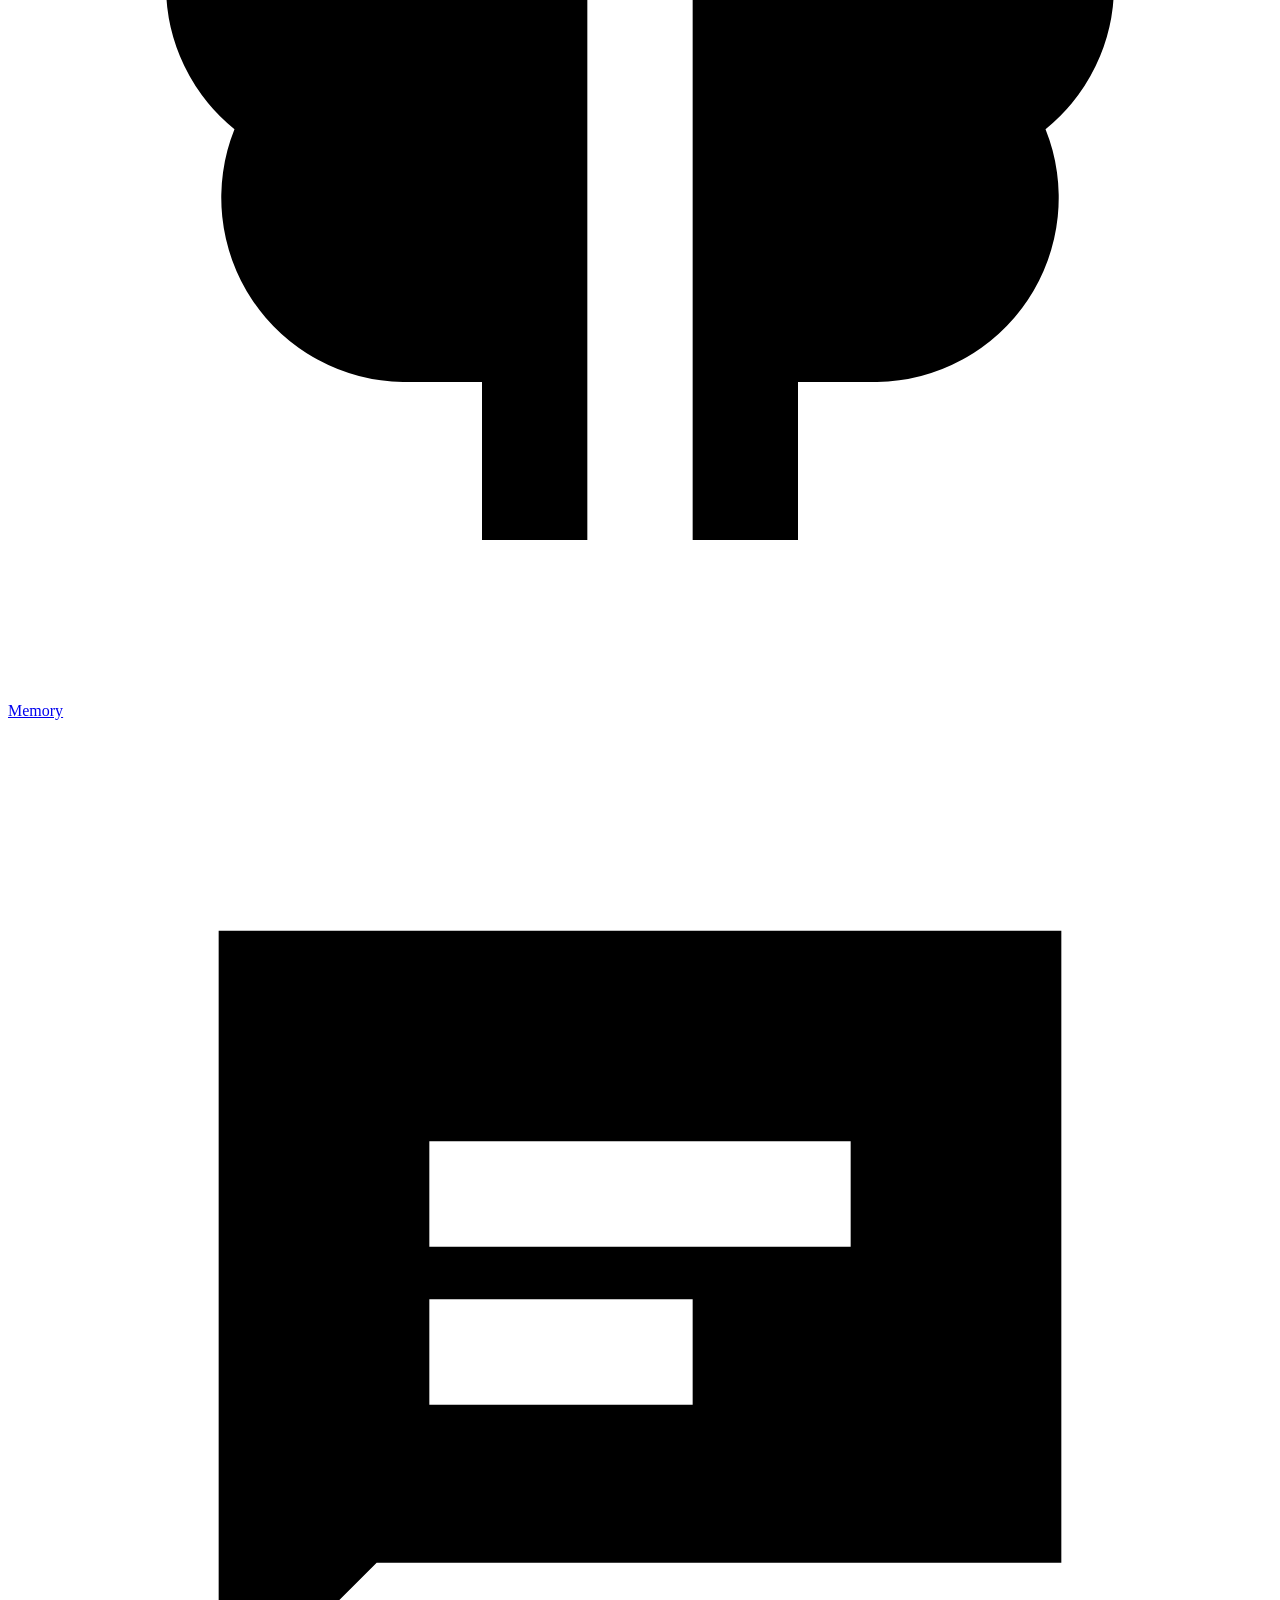
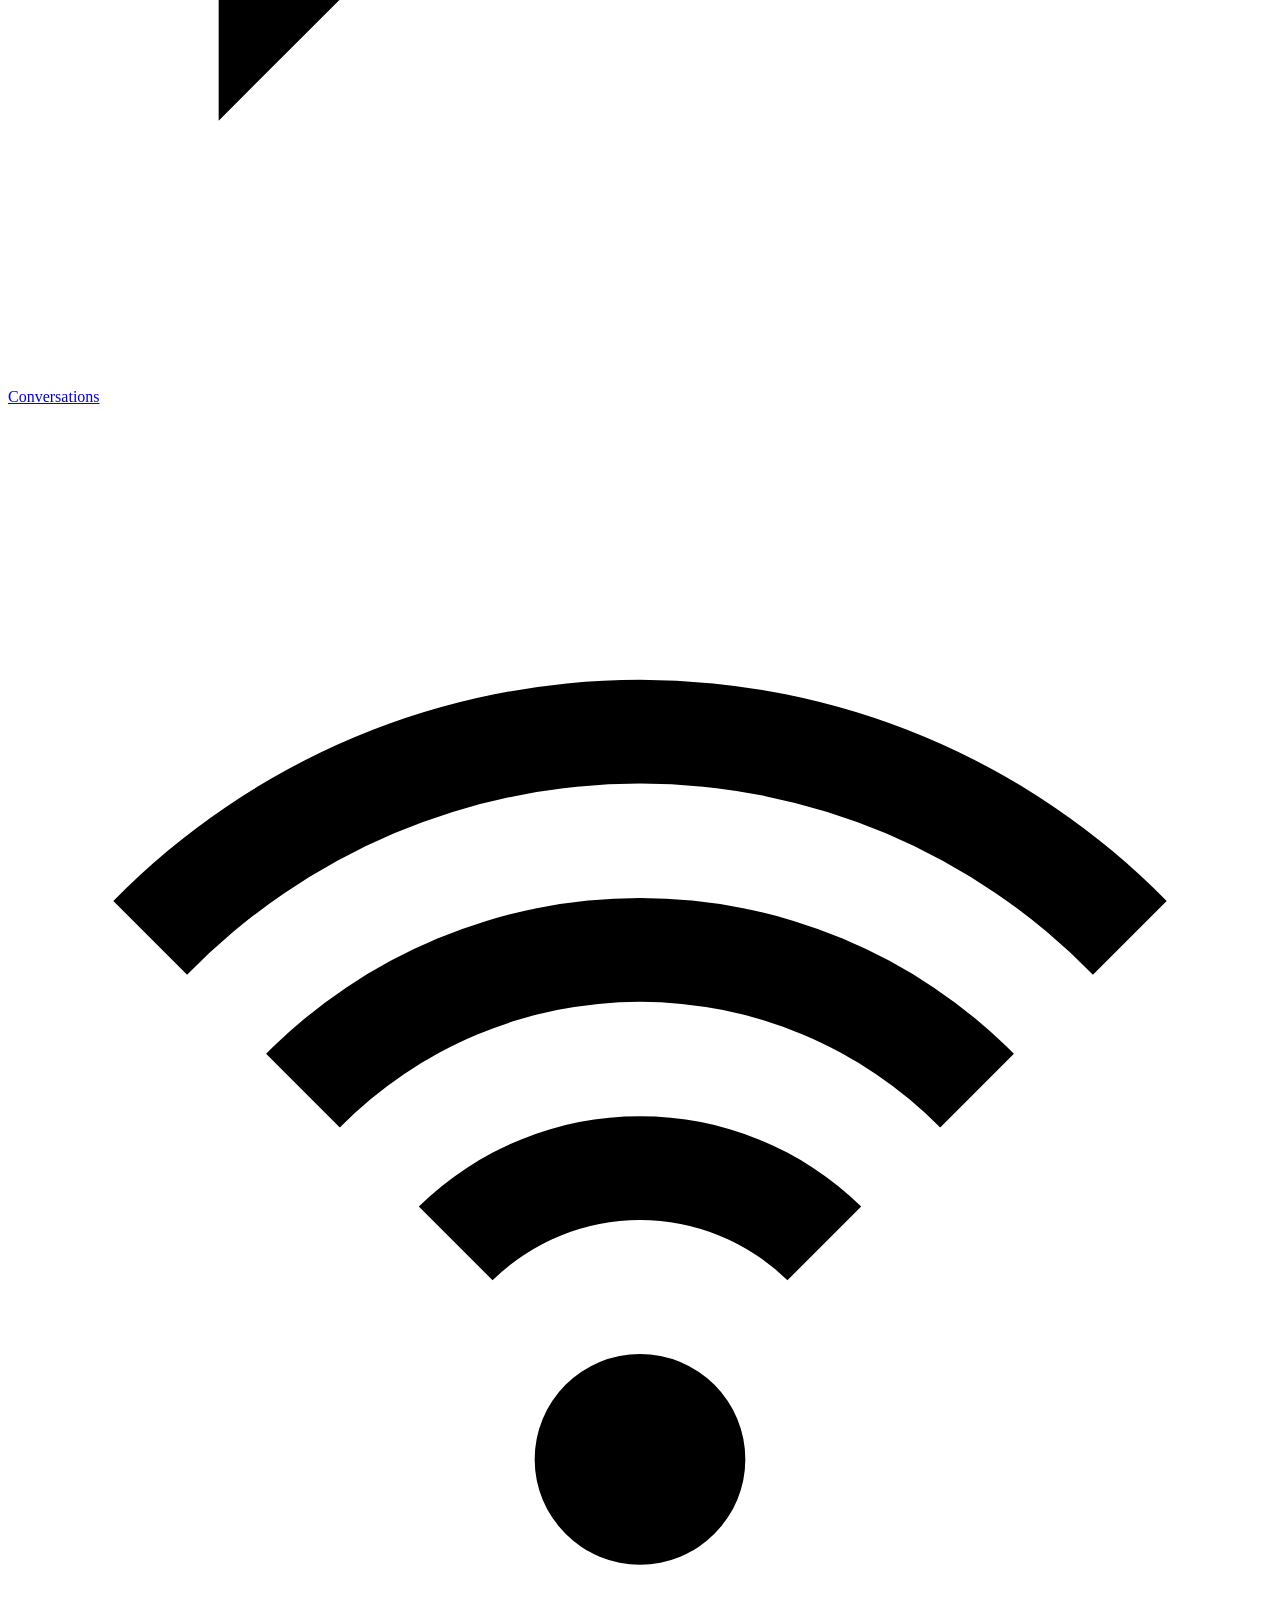
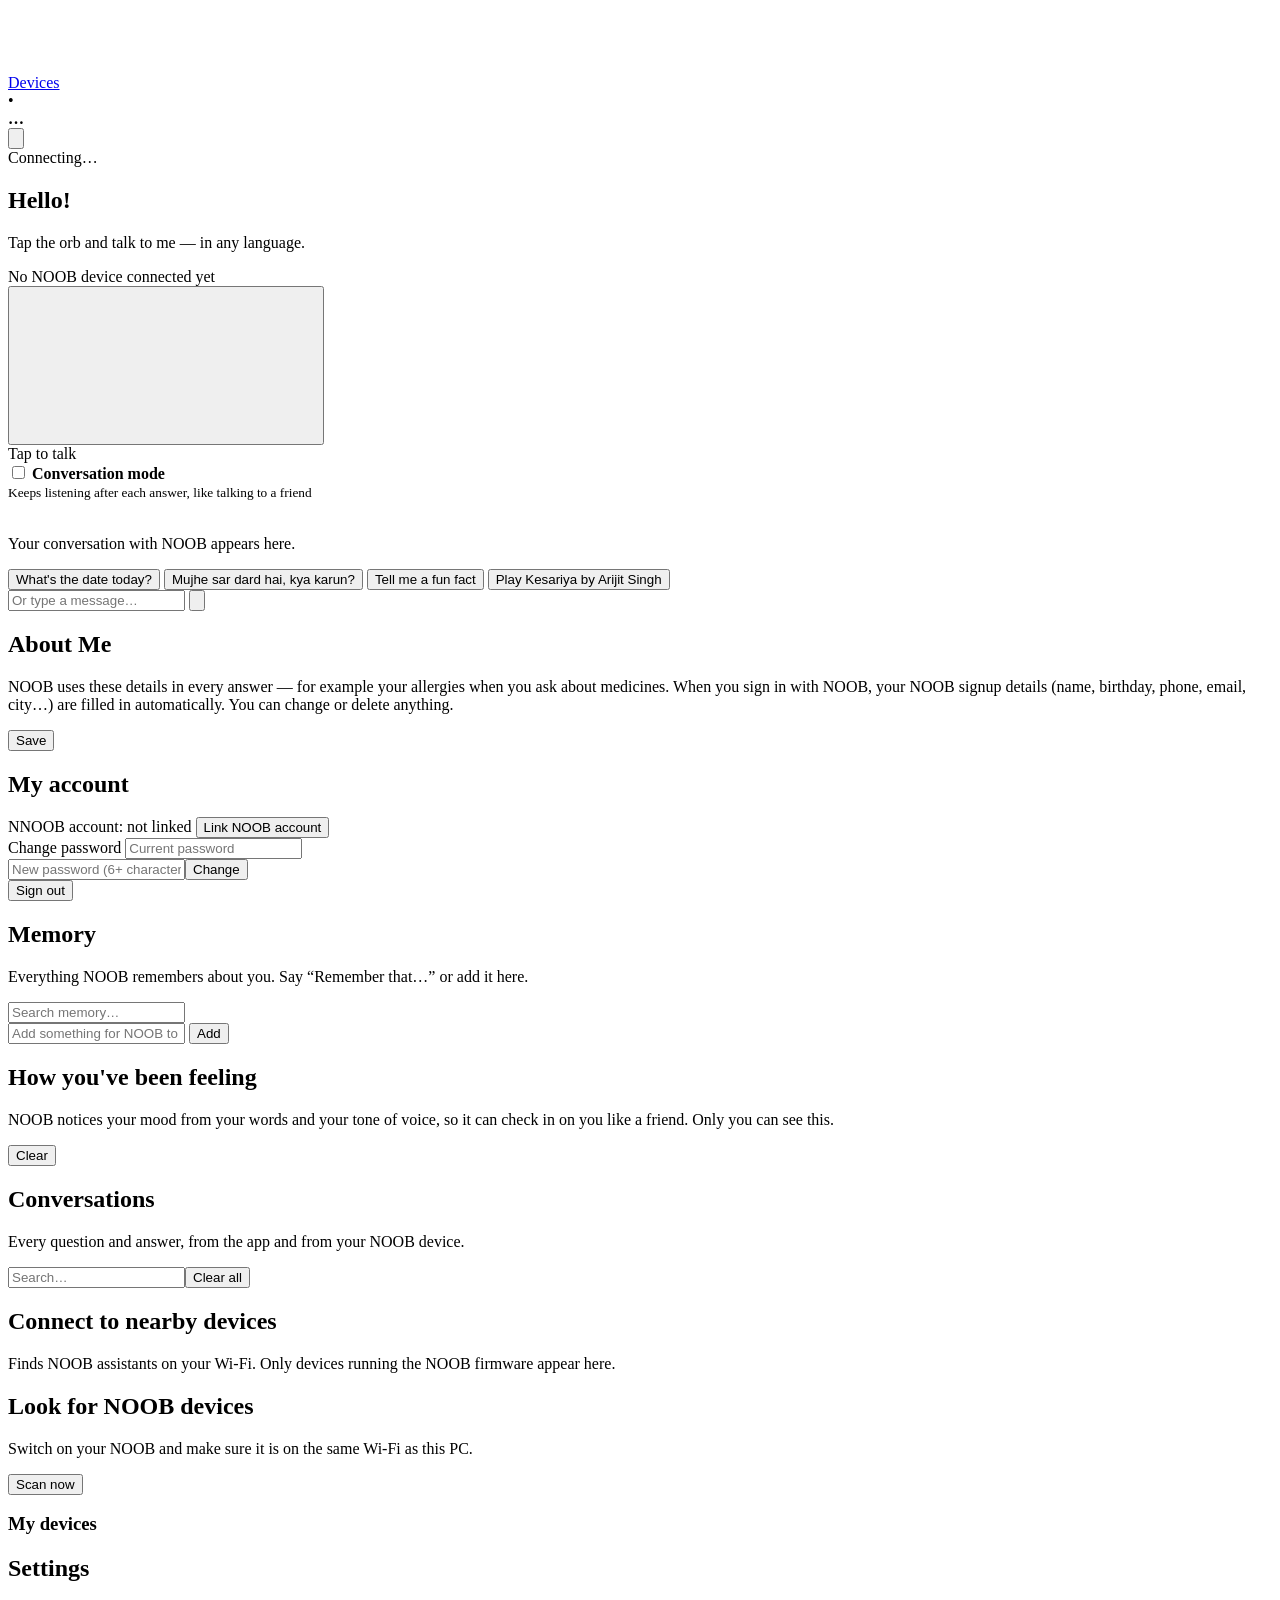
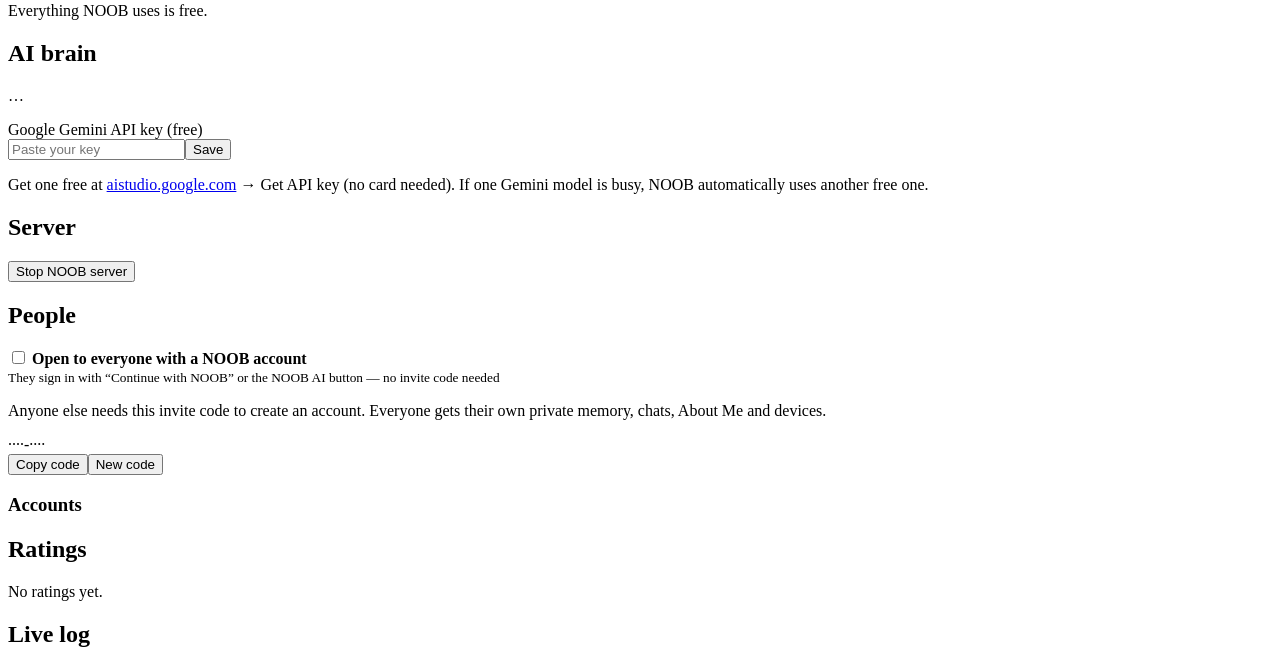
==== commit 4dfc6f58: "NOOB AI's centrepiece is now a colourful 3D gem A faceted crystal (240 facets, each a bold colour wi" ====
--- a/server/web/index.html
+++ b/server/web/index.html
@@ -40,7 +40,7 @@
         <p class="muted" id="subGreeting">Tap the orb and talk to me — in any language.</p>
         <div class="device-status" id="deviceStatus"><span class="dot"></span><span id="deviceStatusText">No NOOB device connected yet</span></div>
         <button class="orb-wrap" id="orbBtn" aria-label="Talk to NOOB">
-          <div class="orb idle" id="orb"><div class="ai3d" aria-hidden="true"><div class="ai3d-scene"><div class="ai3d-globe"><i></i><i></i><i></i><i></i><i></i><i></i><b></b><b></b><b></b><b></b><b></b></div><div class="ai3d-orbit o1"><u></u></div><div class="ai3d-orbit o2"><u></u></div><div class="ai3d-orbit o3"><u></u></div></div></div><div class="orb-core"><div class="eyes"><i></i><i></i></div></div><div class="orb-ring"></div><div class="orb-ring r2"></div></div>
+          <div class="orb idle" id="orb"><div class="gem" aria-hidden="true"><div class="gem-halo"></div><canvas></canvas></div><div class="orb-ring"></div><div class="orb-ring r2"></div></div>
         </button>
         <div class="status-line" id="statusLine">Tap to talk</div>
         <div class="free-note" id="freeNote" hidden></div>
@@ -234,5 +234,6 @@
 
 <div class="toasts" id="toasts"></div>
 <script src="/static/app.js"></script>
+<script src="/static/gem.js"></script>
 </body>
 </html>
